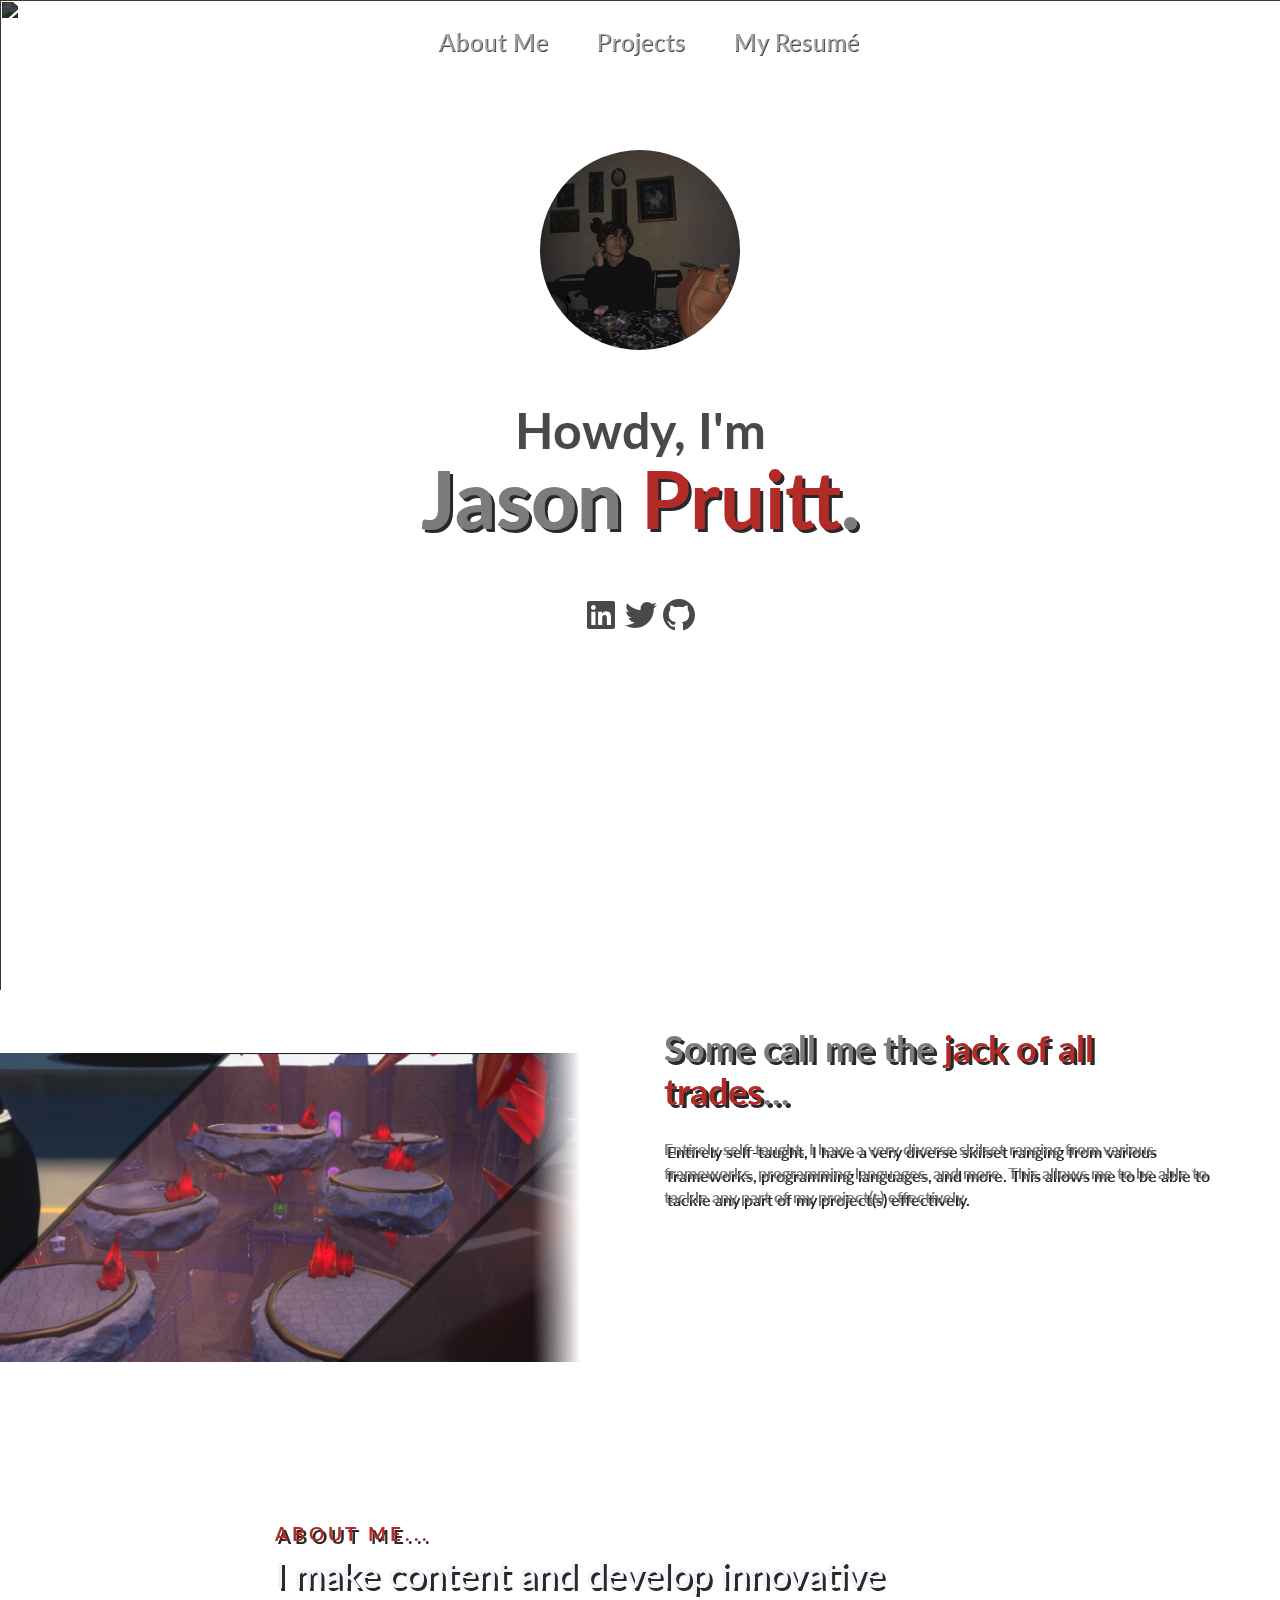
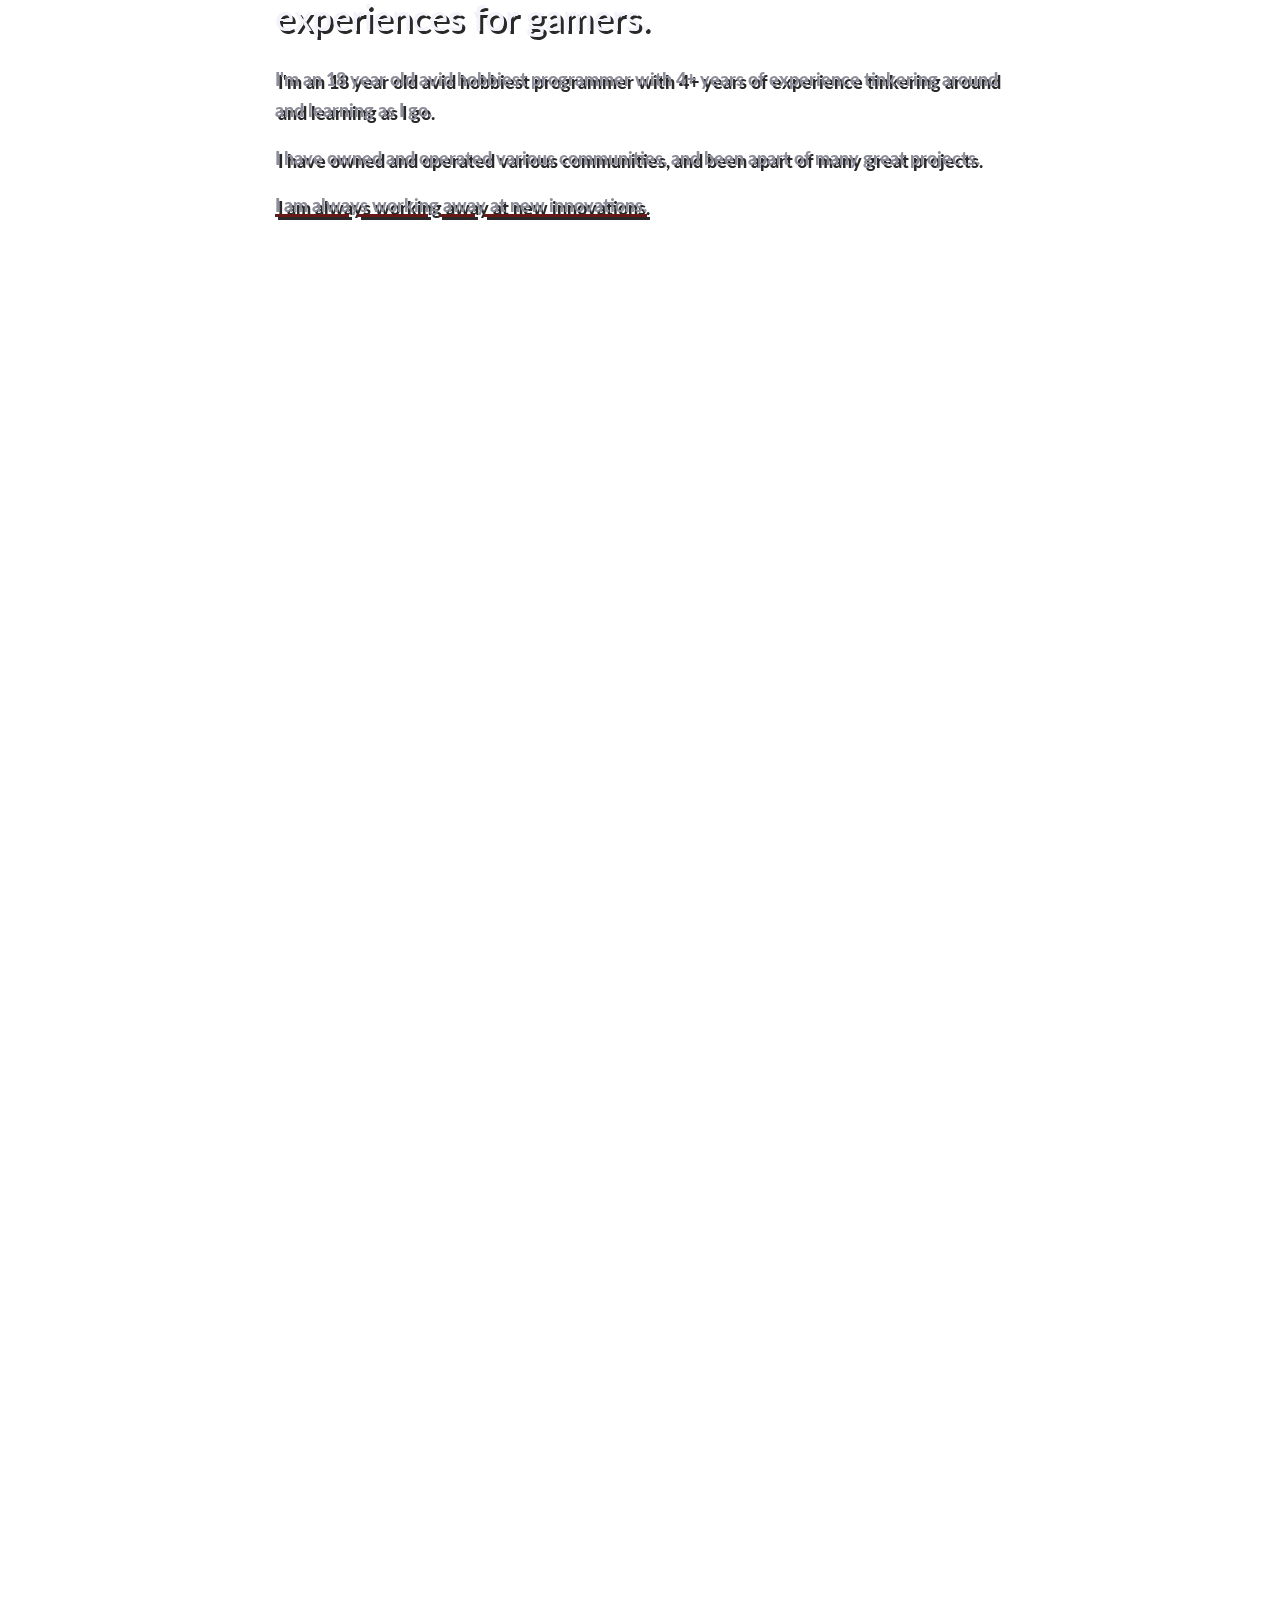
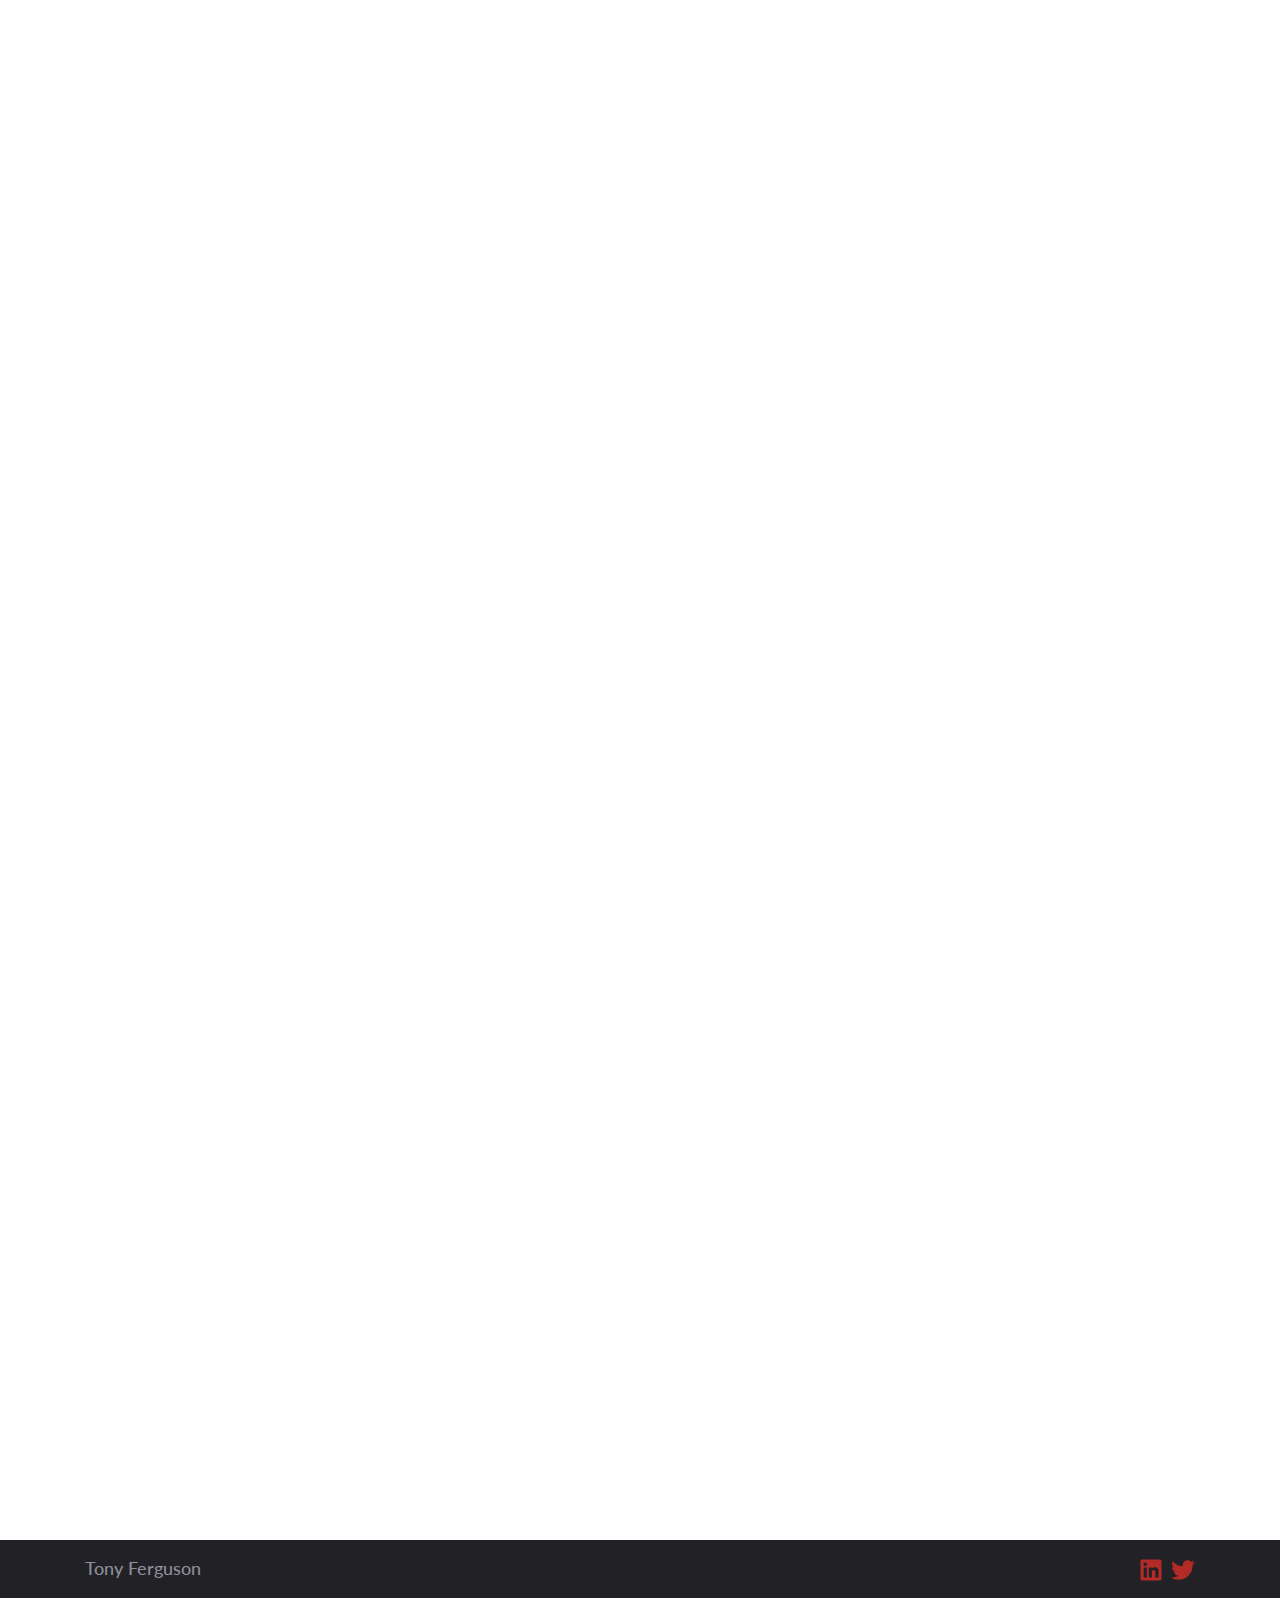
==== index.html @ 10deb59b "Initial website push." ====
<!DOCTYPE html>
<html lang="en">
<head>
    <title>Tony Ferguson 🠚 Portfolio</title>
    <meta name="og:title" content="Tony Ferguson 🠚 Portfolio"/>
    <meta name="description" content="24 Year old Gameplay Programmer with 5+ years of experience programming in the games industry. I currently work at Facepunch Studios working on s&box.
    
    I have contracted for Respawn Entertainment working on Apex Legends, as well as Thriving Ventures AB on a variety of small projects.">
    <meta name="og:description" content="24 Year old Gameplay Programmer with 5+ years of experience programming in the games industry. I currently work at Facepunch Studios working on s&box. 
    
    I have contracted for Respawn Entertainment working on Apex Legends, as well as Thriving Ventures AB on a variety of small projects."/>
    <meta name="keywords" content="tony, ferguson, programmer, unity, unreal engine, programming, source engine, developer, ui programmer, gameplay programmer, gaming, games">
    <meta name="theme-color" content="#61AA93">

    <meta name="og:image" content="https://tonyferguson.games/assets/img/me_2.jpg">

    <meta name="author" content="Tony Ferguson">
    <meta name="author" content="Tony Ferguson">
    <meta name="revisit-after" content="2 days">
    <meta name="viewport" content="width=device-width, initial-scale=1, shrink-to-fit=no">
    <meta http-equiv="Content-Type" content="text/html; charset=utf-8">
    <meta name="robots" content="index,follow">
    <meta name="apple-mobile-web-app-capable" content="yes">
    <meta name="apple-touch-fullscreen" content="yes" />
    <meta name="apple-mobile-web-app-status-bar-style" content="black">
    <meta name="format-detection" content="telephone=no">

    <link rel="icon" 
      type="image/png" 
      href="assets/img/me_2.jpg">

    <link rel="stylesheet" href="https://stackpath.bootstrapcdn.com/bootstrap/4.3.1/css/bootstrap.min.css" integrity="sha384-ggOyR0iXCbMQv3Xipma34MD+dH/1fQ784/j6cY/iJTQUOhcWr7x9JvoRxT2MZw1T" crossorigin="anonymous">
    <link rel="stylesheet" href="assets/css/style.css">

    <link
    rel="stylesheet"
    href="https://cdnjs.cloudflare.com/ajax/libs/animate.css/4.1.1/animate.min.css"
  />
</head>
<body>
    <img class="background-media" id="backgroundImage" src="">
<header>
    <nav class="navbar navbar-expand-lg navbar-dark pt-3 animate__animated animate__fadeInDown">
        <div class="container">
            <button class="navbar-toggler" type="button" data-toggle="collapse" data-target="#navbarSupportedContent" aria-controls="navbarSupportedContent" aria-expanded="false" aria-label="Toggle navigation">
                <span class="navbar-toggler-icon"></span>
            </button>

            <div class="collapse navbar-collapse" id="navbarSupportedContent">
                <ul class="navbar-nav mx-auto">
                    <li class="nav-item">
                        <a style="font-weight: bold; text-shadow: 1px 1px #4b4b4b;" class="nav-link" href="#about">About Me</a>
                    </li>

                    <li class="nav-item">
                        <a style="font-weight: bold; text-shadow: 1px 1px #4b4b4b;" class="nav-link" href="#projects">Projects</a>
                    </li>

                    <li class="nav-item">
                        <a style="font-weight: bold; text-shadow: 1px 1px #4b4b4b;" class="nav-link" href="#resume">My Resumé</a>
                    </li>
                </ul>
            </div>
        </div>
    </nav>

    <!-- <img class="left animate__animated animate__fadeInLeft hide-on-mobile" src="assets/svg/left.svg">
    <img class="right animate__animated animate__fadeInRight hide-on-mobile" src="assets/svg/right.svg"> -->

    
    <div class="container text-center animate__animated animate__jackInTheBox">
    <img src="assets/img/misc/jasonpic.png" class="circular--square"/>
        <h1>
            <p style="text-shadow: 1px 1px #f8f8f8; margin-top: 50px; font-size:50px; margin-bottom: -10px; color: rgb(73, 73, 73);"><b>Howdy, I'm</p><p style="color: rgb(124, 124, 124); text-shadow: 3px 3px #292929;"><b>Jason</span> <span><b>Pruitt</span>.</b>
        </h1>
        
        <div class="socials">
            <a class="mr-2" href="https://www.linkedin.com/in/tonyjuniorferguson/">
                <p style="margin-top: 75px"></p>
                <svg xmlns="http://www.w3.org/2000/svg" viewBox="0 0 448 512"><path d="M416 32H31.9C14.3 32 0 46.5 0 64.3v383.4C0 465.5 14.3 480 31.9 480H416c17.6 0 32-14.5 32-32.3V64.3c0-17.8-14.4-32.3-32-32.3zM135.4 416H69V202.2h66.5V416zm-33.2-243c-21.3 0-38.5-17.3-38.5-38.5S80.9 96 102.2 96c21.2 0 38.5 17.3 38.5 38.5 0 21.3-17.2 38.5-38.5 38.5zm282.1 243h-66.4V312c0-24.8-.5-56.7-34.5-56.7-34.6 0-39.9 27-39.9 54.9V416h-66.4V202.2h63.7v29.2h.9c8.9-16.8 30.6-34.5 62.9-34.5 67.2 0 79.7 44.3 79.7 101.9V416z"/></svg>
            </a>
            <a href="https://twitter.com/DevulTj">
                <p style="margin-top: 75px"></p>
                <svg xmlns="http://www.w3.org/2000/svg" viewBox="0 0 512 512"><path d="M459.37 151.716c.325 4.548.325 9.097.325 13.645 0 138.72-105.583 298.558-298.558 298.558-59.452 0-114.68-17.219-161.137-47.106 8.447.974 16.568 1.299 25.34 1.299 49.055 0 94.213-16.568 130.274-44.832-46.132-.975-84.792-31.188-98.112-72.772 6.498.974 12.995 1.624 19.818 1.624 9.421 0 18.843-1.3 27.614-3.573-48.081-9.747-84.143-51.98-84.143-102.985v-1.299c13.969 7.797 30.214 12.67 47.431 13.319-28.264-18.843-46.781-51.005-46.781-87.391 0-19.492 5.197-37.36 14.294-52.954 51.655 63.675 129.3 105.258 216.365 109.807-1.624-7.797-2.599-15.918-2.599-24.04 0-57.828 46.782-104.934 104.934-104.934 30.213 0 57.502 12.67 76.67 33.137 23.715-4.548 46.456-13.32 66.599-25.34-7.798 24.366-24.366 44.833-46.132 57.827 21.117-2.273 41.584-8.122 60.426-16.243-14.292 20.791-32.161 39.308-52.628 54.253z"/></svg>
            </a>

            <a href="https://github.com/devultj">
                <p style="margin-top: 75px"></p>
                <svg class="extra" xmlns="http://www.w3.org/2000/svg" viewBox="0 0 24 24"><path d="M12 0c-6.626 0-12 5.373-12 12 0 5.302 3.438 9.8 8.207 11.387.599.111.793-.261.793-.577v-2.234c-3.338.726-4.033-1.416-4.033-1.416-.546-1.387-1.333-1.756-1.333-1.756-1.089-.745.083-.729.083-.729 1.205.084 1.839 1.237 1.839 1.237 1.07 1.834 2.807 1.304 3.492.997.107-.775.418-1.305.762-1.604-2.665-.305-5.467-1.334-5.467-5.931 0-1.311.469-2.381 1.236-3.221-.124-.303-.535-1.524.117-3.176 0 0 1.008-.322 3.301 1.23.957-.266 1.983-.399 3.003-.404 1.02.005 2.047.138 3.006.404 2.291-1.552 3.297-1.23 3.297-1.23.653 1.653.242 2.874.118 3.176.77.84 1.235 1.911 1.235 3.221 0 4.609-2.807 5.624-5.479 5.921.43.372.823 1.102.823 2.222v3.293c0 .319.192.694.801.576 4.765-1.589 8.199-6.086 8.199-11.386 0-6.627-5.373-12-12-12z"/></svg>
            </a>
        </div>
    
        <section class="cv" id="resume">
            <div class="container tag">
                <div class="row justify-content-md-center">
                    <p style="margin-top: 190px"></p>
                    <h6 style="text-shadow: 1px 1px rgb(124, 124, 124);" class="mt-3"><b><span>Have you seen my blog?</span></b></h7>
        
                <div class="row justify-content-md-center">
                    <a class="hyper" href="#about">
                        <p style="margin-top: -10px"></p>
                        <h7 style="text-shadow: 1px 1px #f8f8f8; color: rgb(73, 73, 73); text-decoration: solid underline rgb(73, 73, 73) 3px;" class="mt-3"><b><span>Check it out!</span></b></h7>
                    </a>
                </div>
            </div>
        </section>
          
        <style>
            @keyframes fadeIn {
              from { opacity: 0; }
              to { opacity: 1; }
            }
          
            #resume {
              animation: fadeIn .5s ease-in-out .9s forwards;
            }
        </style>                
    </div>
</header>

<button onclick="topFunction()" id="myBtn" title="Go to top"><svg xmlns="http://www.w3.org/2000/svg" width="40" height="40" fill="currentColor" class="bi bi-arrow-up-circle" viewBox="0 0 16 16">
    <path fill-rule="evenodd" d="M1 8a7 7 0 1 0 14 0A7 7 0 0 0 1 8zm15 0A8 8 0 1 1 0 8a8 8 0 0 1 16 0zm-7.5 3.5a.5.5 0 0 1-1 0V5.707L5.354 7.854a.5.5 0 1 1-.708-.708l3-3a.5.5 0 0 1 .708 0l3 3a.5.5 0 0 1-.708.708L8.5 5.707V11.5z"/>
  </svg></button>


<div class="d-flex intro align-items-center">
    <div style="margin-top: 180px" class="pr-lg-5">
        <div class="sizzle animate__animated"></div>
    </div>
    <div class="px-3 pl-lg-4 pr-lg-0">
        <h2 style="font-weight: bold; color: rgb(124, 124, 124); text-shadow: 3px 3px #292929;" class="mb-4 animate__animated">Some call me the <span>jack of all trades</span>...</h2>
        <p style = "font-weight: bold; color: rgb(124, 124, 124); text-shadow: 3px 3px #292929;" class="mb-0 mt-3 animate__animated">
            Entirely self-taught, I have a very diverse skilset ranging from various frameworks, programming languages, and more. This allows me to be able to tackle any part of my project(s) effectively.
        </p>
    </div>
</div>


<section class="about" id="about">
    <div class="container izzle animate__animated animate__fadeInRight animate__delay-0.5s">
        <div style="color: rgb(124, 124, 124); text-shadow: 3px 3px #292929;" class="row main justify-content-center align-items-center">
            <div class="col-lg-8">
                <h6 class="mb-2">About Me...</h6>
                <h3>
                    I make content and develop innovative experiences for gamers.
                </h3>
                <p class="mt-4">
                    <p>I'm an 18 year old avid hobbiest programmer with 4+ years of experience tinkering around and learning as I go.</p>

                    <p>I have owned and operated various communities, and been apart of many great projects.</p><p style="text-decoration: solid underline #661917 3px;">I am always working away at new innovations.</p>
                </p>
            </div>
        </div>
    </div>
</section>

    <div class="container mt-4 tag">
        <div class="row justify-content-center">
            <h6 style="font-weight: bold; text-shadow: 3px 3px #292929;" class="mb-4 mt-5">My <b><span>Projects</span></b></h6>
        </div>
    </div>
    
    <div class="container">
        <div class="row justify-content-center projects">
            <div class="col-xl-6 col-12 tag">
                <a href="./work/element">
                    <div class="card project">
                        <div style="background: url('./assets/img/element/element_1.jpg')" class="image ">
                            <div class="company small"><div style="background: url('./assets/img/gbg.png')" class="company-image"></div></div>
                            
                        </div>
                        <div class="card-body">
                            <h4>Element (Unity, PC)</h4>
                            <p class="mb-0"> A first person, hero arena shooter developed by Goodbye Games.
                                
                            <br>
                            <br>
                            <h6><b>TIME </b><h7>2019 - NOW</h7></h6>
                            <h6><b>ROLE</b> <h7>Creator</h7></h6>
                        </div>
                    </div>
                </a>

            </div>
            <div class="col-xl-6 col-12 tag">
                <a href="./work/monolith">
                    <div class="card project">
                        <div style="background: url('./assets/img/monolith/monolith_1.png')" class="image ">
                            <div class="company small"><div style="background: url('./assets/img/tv.png')" class="company-image"></div></div>
                        </div>
                        <div class="card-body">
                            <h4>Monolith (Source, PC)</h4>
                            <p class="mb-0">A multiplayer online game world, made in Garry's Mod.</p>

                            <br>
                            <h6><b>TIME </b><h7>2017 - 2020</h7></h6>
                            <h6><b>ROLE</b> <h7>Lead Developer</h7></h6>
                        </div>
                    </div>
                </a>
            </div>

            <div class="col-xl-6 col-12 tag">
                <a href="./work/conquest">
                    <div class="card project">
                        <div style="background: url('./assets/img/conquest/conquest_gameplay.gif')" class="image "></div>
                        <div class="card-body">
                            <h4>Conquest (s&box, PC)</h4>
                            <p>A modern first-person shooter game utilizing the s&box engine (C#) based on Source 2</p>

                            <h6><b>TIME </b><h7>2021 - 2022</h7></h6>
                            <h6><h7><b>PERSONAL PROJECT</b></h7></h6>
                        </div>
                    </div>
                </a>
            </div>

            <div class="col-xl-6 col-12 tag">
                <a href="https://devultj.itch.io/grand-theft-santa">
                    <div class="card project">
                        <div style="background: url('./assets/img/others/gts.jpg')" class="image "></div>
                        <div class="card-body">
                            <h4>GTS (UE4, PC)</h4>
                            <p class="mb-0">Grand Theft Santa, a game jam result focusing on vehicles & interactions.

                            <h6><b>TIME </b><h7>2018 - 1 week</h7></h6>
                            <h6><h7><b>UNIVERSITY PROJECT</b></h7></h6>
                        </div>
                    </div>
                </a>
            </div>
        </div>
    </div>

</section>

<section class="showcase pb-5" id="projects">
    <div style="color: rgb(124, 124, 124); text-shadow: 3px 3px #292929;" class="container mt-4 tag">
        <div class="row justify-content-center">
            <h6 style="font-weight: bold; text-shadow: 3px 3px #292929; margin-top: 100px" class="mb-4">Assisted in <b><span>Creation</span></b></h6>
        </div>
    </div>

    <div class="container tag">

        <div class="justify-content-center projects">
            <div class="col-xl-12 col-12">
                <div class="bigcard project">
                    <div style="background: url('./assets/img/sbox/sbox.jpg')" class="image project-image">
                        <div class="company">
                            <a href="https://www.facepunch.com/"><div style="background: url('./assets/img/sbox/facepunch.png')" class="company-image"></div></a>
                        </div>
                    </div>

                    <div class="bigcard-body">
                        <p style="font-weight: bold; text-shadow: 3px 3px #000000;">
                        <h4><p style="font-weight: bold; text-shadow: 3px 3px #000000;"><b>NativeCAD</h4>
                        <p style="font-weight: bold; text-shadow: 3px 3px #000000;"class="mb-0"><b>NativeCAD is an all inclusive, fully FiveM integrated CAD/MDT system with a refreshing new look. NativeCAD was in development for quite some time (years), and I was excited to assist them in their final push to launch, and to be serving as the official provider for all FiveM integrated scripts.<br></p>
                        <br>
                        <h6><p style="font-weight: bold; text-shadow: 3px 3px #000000;"><b>Time <p style="font-weight: bold; text-shadow: 3px 3px #000000;">10.20.23 -
                        <div style="font-weight: bold; text-shadow: 3px 3px #000000; color: #8E8E9B;" id="current_date">
                            <script src="https://cdnjs.cloudflare.com/ajax/libs/moment.js/2.29.1/moment.min.js"></script>
                            <script>
                                const formattedDate = moment().format('MM.DD.YY');
                                document.getElementById("current_date").innerHTML = formattedDate;
                            </script>
                        </div>
                        </h7></h6>
                        <h6><b>ROLE <p style="font-weight: bold; text-shadow: 3px 3px #000000;">Programmer</h7>
                    </div>
                </div>
            </div>
        </div>

        <div class="justify-content-center projects">
            <div class="col-xl-12 col-12">
                <div class="bigcard project">
                    <div style="background: url('./assets/img/apex/apex.jpg')" class="image project-image">
                        <div class="company">
                        <a href="https://www.lucidgames.co.uk/"><div style="background: url('./assets/img/lucidgames.png')" class="company-image"></div></a>
                        </div>
                    </div>

                    <div class="bigcard-body">
                        <h4>Apex Legends</h4>
                        <p class="mb-0">Free-to-play first-person hero shooter battle royale game developed by Respawn Entertainment.<br></p>
                        <br>
                        <h6><b>Time </b><h7>2020 - 2022</h7></h6>
                        <h6><b>ROLE</b> <h7>Programmer</h7></h6>
                    </div>
                </div>
            </div>
        </div>
    </div>

<section class="gallery pb-5">
    <div class="container mt-4 tag">
        <div class="row justify-content-center">
            <h6 style="margin-top: 100px" class="mb-4">Various <b><span> Development Snippets</span></b></h6>
        </div>

        <div class="row">
            <ul>
                <li class="gallery-list">
                    <ul class="gallery-item">
                        <img src="gallery/sbox_bowling.gif"/>
                        <h6>Bowling Game</h6>
                    </ul>
                    <ul class="gallery-item">
                        <img src="gallery/sbox_inventory.gif"/>
                        <h6>Container inventory</h6>
                    </ul>
                    <ul class="gallery-item">
                        <img src="gallery/sbox_radar.gif"/>
                        <h6>Radar In VR</h6>
                    </ul>
    
                    <ul class="gallery-item">
                        <img src="gallery/sbox_character_menu.gif"/>
                        <h6>Character Creator</h6>
                    </ul>
                    <ul class="gallery-item">
                        <img src="gallery/sbox_movement.gif">
                        <h6>Movement System</h6>
                    </ul>
                    <ul class="gallery-item">
                        <img src="gallery/sbox_input.gif"/>
                        <h6>Input Hints</h6>
                    </ul>
                </li>
            </li>
        </div>
    </div>
</section>


<section class="knowledge pb-5">
    <div class="container tag">
        <div class="row justify-content-md-center">
            <h6 style="margin-top: 100px" class="mb-4 mt-5">My <b><span>Skillset</span></b></h6>
        </div>
    </div>

    <div class="container mt-3 tag">
                    <!--<div class="col-lg-7 mt-4 mt-lg-0"></div>-->
        <div class="row main justify-content-center align-items-center mt-4">
            <div class="col-lg-12">
                <!--<h6 class="mb-3">Programming Knowledge</h6>-->
                <div class="col-lg-12">
                    <div class="mx-1">
                        <div class="row large-gap">
                            <div class="card circle">
                                <h4>C++</h4>
                                <h6 class="smaller">Unreal Engine</h6>
                                <h6 class="smaller">Source, Source 2</h6>
                            </div>

                            <div class="card circle">
                                <h4>C#</h4>
                                <h6 class="smaller">Native Apps, Unity</h6>
                            </div>

                            <div class="card circle">
                                <h4>Lua</h4>
                                <h6 class="smaller">Scripting</h6>
                            </div>

                            <div class="card circle">
                                <h4>Python</h4>
                                <h6 class="smaller">Scripting</h6>
                            </div>

                            <div class="card circle">
                                <h4>JavaScript</h4>
                                <h6 class="smaller">Node.js, ES6</h6>
                            </div>
                              <!-- <table class="table table-dark">
                                <thead>
                                  <tr>
                                    <th scope="col">Language</th>
                                    <th scope="col"></th>
                                  </tr>
                                </thead>
                                <tbody>
                                  <tr>
                                    <th scope="row">C++</th>
                                    <td>Experience with native C++ Applications, Unreal Engine 4 and Source Engine</td>
                                  </tr>
                                  <tr>
                                    <th scope="row">C#</th>
                                    <td>Experience with native C# Applications and Unity</td>
                                  </tr>
                                  <tr>
                                    <th scope="row">Lua</th>
                                    <td>Experience with the native Lua scripting environment. Additionally, game modifications for <a href="http://gmod.facepunch.com/">Garry's Mod</a></td>
                                  </tr>
                                  <tr>
                                    <th scope="row">Python</th>
                                    <td>Experience with creating scripts to speed up development iteration time</td>
                                  </tr>
                                  <tr>
                                    <th scope="row">JavaScript</th>
                                    <td>Experience with Node, and regular JavaScript usage in web applications - as well as TypeScript superset language</td>
                                  </tr>
                                </tbody>
                              </table> -->
                        </div>
                    </div>
                </div>
            </div>
        </div>
    </div>
    <br/>
    <br/>
</section>

<section class="cv" id="resume">
    <div class="container tag">
        <div class="row justify-content-md-center">
            <h6 style="margin-top: 100px" class="mt-3">My <b><span>RESUMÉ</span></b></h6>
        </div>

        <div class="row justify-content-md-center">
            <a class="hyper" href="./assets/pdf/cv_v2.pdf">
                <h7 class="mt-3">Click <b><span>HERE TO DOWNLOAD</span></b></h7>
            </a>
        </div>
    </div>

    <div class="container tag">
        <div class="card-body">
            <embed src="./assets/pdf/cv_v2.pdf#toolbar=0" type="application/pdf" width="100%" />
        </div>
    </div>

    <br/>
    <br/>
    <br/>
    <br/>
</section>

<footer class="py-3">
    <div class="container">
        <div class="d-flex align-items-center">
            <div class="flex-grow-1">
                <h4 class="mb-0">Tony Ferguson</h4>
            </div>

            <a class="mr-2" href="https://www.linkedin.com/in/tonyjuniorferguson/">
                <svg xmlns="http://www.w3.org/2000/svg" viewBox="0 0 448 512"><path d="M416 32H31.9C14.3 32 0 46.5 0 64.3v383.4C0 465.5 14.3 480 31.9 480H416c17.6 0 32-14.5 32-32.3V64.3c0-17.8-14.4-32.3-32-32.3zM135.4 416H69V202.2h66.5V416zm-33.2-243c-21.3 0-38.5-17.3-38.5-38.5S80.9 96 102.2 96c21.2 0 38.5 17.3 38.5 38.5 0 21.3-17.2 38.5-38.5 38.5zm282.1 243h-66.4V312c0-24.8-.5-56.7-34.5-56.7-34.6 0-39.9 27-39.9 54.9V416h-66.4V202.2h63.7v29.2h.9c8.9-16.8 30.6-34.5 62.9-34.5 67.2 0 79.7 44.3 79.7 101.9V416z"/></svg>
            </a>
            <a href="https://twitter.com/DevulTj">
                <svg xmlns="http://www.w3.org/2000/svg" viewBox="0 0 512 512"><path d="M459.37 151.716c.325 4.548.325 9.097.325 13.645 0 138.72-105.583 298.558-298.558 298.558-59.452 0-114.68-17.219-161.137-47.106 8.447.974 16.568 1.299 25.34 1.299 49.055 0 94.213-16.568 130.274-44.832-46.132-.975-84.792-31.188-98.112-72.772 6.498.974 12.995 1.624 19.818 1.624 9.421 0 18.843-1.3 27.614-3.573-48.081-9.747-84.143-51.98-84.143-102.985v-1.299c13.969 7.797 30.214 12.67 47.431 13.319-28.264-18.843-46.781-51.005-46.781-87.391 0-19.492 5.197-37.36 14.294-52.954 51.655 63.675 129.3 105.258 216.365 109.807-1.624-7.797-2.599-15.918-2.599-24.04 0-57.828 46.782-104.934 104.934-104.934 30.213 0 57.502 12.67 76.67 33.137 23.715-4.548 46.456-13.32 66.599-25.34-7.798 24.366-24.366 44.833-46.132 57.827 21.117-2.273 41.584-8.122 60.426-16.243-14.292 20.791-32.161 39.308-52.628 54.253z"/></svg>
            </a>
        </div>
    </div>
</footer>
<script src="https://code.jquery.com/jquery-3.4.1.slim.min.js" integrity="sha384-J6qa4849blE2+poT4WnyKhv5vZF5SrPo0iEjwBvKU7imGFAV0wwj1yYfoRSJoZ+n" crossorigin="anonymous"></script>
<script src="https://cdn.jsdelivr.net/npm/popper.js@1.16.0/dist/umd/popper.min.js" integrity="sha384-Q6E9RHvbIyZFJoft+2mJbHaEWldlvI9IOYy5n3zV9zzTtmI3UksdQRVvoxMfooAo" crossorigin="anonymous"></script>
<script src="https://stackpath.bootstrapcdn.com/bootstrap/4.4.1/js/bootstrap.min.js" integrity="sha384-wfSDF2E50Y2D1uUdj0O3uMBJnjuUD4Ih7YwaYd1iqfktj0Uod8GCExl3Og8ifwB6" crossorigin="anonymous"></script>

<script>
    $(document).on("scroll", function() {
var pageTop = $(document).scrollTop();
var pageBottom = pageTop + $(window).height();
var tags = $(".tag");

for (var i = 0; i < tags.length; i++) {
var tag = tags[i];

if ($(tag).position().top < pageBottom) {
$(tag).addClass("visible");
} else {
$(tag).removeClass("visible");
}
}
});
</script>

<script>
    //Get the button
    var mybutton = document.getElementById("myBtn");
    
    // When the user scrolls down 20px from the top of the document, show the button
    window.onscroll = function() {scrollFunction()};
    
    function scrollFunction() {
      if (document.body.scrollTop > 20 || document.documentElement.scrollTop > 20) {
        mybutton.className = "visible"
      } else {
        mybutton.className = ""
      }
    }
    
    // When the user clicks on the button, scroll to the top of the document
    function topFunction() {
      document.body.scrollTop = 0;
      document.documentElement.scrollTop = 0;
    }

    // Array of image URLs
    // CREDITS:
    // BG #1: https://imgur.com/gallery/kRITg
    const imageUrls = [
        './assets/img/backgrounds/bg1.gif',
        // Add more image URLs as needed
    ];

    // Function to get a random image URL
    function getRandomImageUrl() {
        const randomIndex = Math.floor(Math.random() * imageUrls.length);
        return imageUrls[randomIndex];
    }

    // Set the initial image
    const backgroundImage = document.getElementById('backgroundImage');
    backgroundImage.src = getRandomImageUrl();

    const elementsToAnimate = document.querySelectorAll('.animate__animated');

    const observer = new IntersectionObserver(entries => {
        entries.forEach(entry => {
            if (entry.isIntersecting) {
                entry.target.classList.add('animate__fadeInLeft');
                observer.unobserve(entry.target);
            }
        });
    });

    elementsToAnimate.forEach(element => {
        observer.observe(element);
    });

    </script>
</body>
</html>
---- assets/css/style.css ----
/* ------------------------------- */
/* ------------------------------- */
/* ------------------------------- */
/* Fonts */
@import url('https://fonts.googleapis.com/css2?family=Indie+Flower&display=swap');
@import url('https://fonts.googleapis.com/css2?family=Lato:wght@100&family=Space+Grotesk&display=swap');

/* ------------------------------- */
/* ------------------------------- */
/* ------------------------------- */
/* Variables */
:root {
    --accent: #B22B27;
    --alt: rgb(73, 73, 73);
    --alt-accent: rgba(0, 0, 0, 0);
    --main-background: rgba(24, 24, 26, 0);
    --background: #00000000;
    --background-light: #00000000;
    --font: 'Lato';
}

/* ------------------------------- */
/* ------------------------------- */
/* ------------------------------- */
/* Preset */
*:not(i) {
    font-family: var(--font), cursive;
}

a {
    font-weight: 600;
    color: var(--alt-accent);
}

.background-media {
    position: fixed;
    left: 0;
    right: 0;
    top: 0;
    bottom: 0;
    width: 110%;
    height: 110%;
    object-fit: cover;
    object-position: center;
    filter: brightness(30%);
}

.socials {
    height: 32px;

    display: flex;
	flex-direction: row;
	flex-wrap: nowrap;
	justify-content: center;
	align-items: center;
	align-content: stretch;
}

.socials svg {
    fill: var(--alt);
    height: 32px;
    width: 32px;
    transition: all 0.2s ease;
}

.extra {
    margin-left: 6px;
}

.socials svg:hover {
    transform: scale(1.05);
    fill: var(--accent);
    height: 32px;
    width: 32px;
}

a:hover {
    color: var(--accent);
    -webkit-transition: .2s ease-in-out color;
    -moz-transition: .2s ease-in-out color;
    -o-transition: .2s ease-in-out color;
    transition: .2s ease-in-out color;
}


body {
    background: var(--main-background);
    min-height: 100vh;
    display: flex;
    flex-direction: column;
}

h1 {
    font-weight: 500;
    color: #f4f2fb;
    font-size: 5rem;
    position: relative;
    z-index: 1;
}

h1 span {
    display: inline-block;
    font-weight: 400;
    color: var(--accent);
}

@media (max-width: 992px) {
    h1 span {
        color: var(--accent);
    }
}

@media (max-width: 768px) {
    h1 {
        font-size: 6rem;
    }
}

@media (max-width: 576px) {
    h1 {
        font-size: 4rem;
    }
}

@media (max-width: 320px) {
    h1 {
        font-size: 2rem;
    }
}

h2 {
    font-size: 2.25rem;
    font-weight: 300;
    color: #F4F2FB;
}

h3 {
    font-size: 2.25rem;
    font-weight: 500;
    color: #F4F2FB;
}

h4 {
    color: #F4F2FB;
    font-weight: 400;
    font-size: 1.5rem;
}

h6 {
    letter-spacing: 0.2em;
    text-transform: uppercase;
    color: var(--accent);
    font-size: 1.2rem;
    font-weight: 700;
}

h7 {
    letter-spacing: 0.2em;
    text-transform: uppercase;
    color: var(--alt);
    font-size: 1rem;
    font-weight: 400;
}

p {
    color: #8E8E9B;
}

.github {
    background-color: #3f3f47;
    display: flex;
	flex-direction: row;
	flex-wrap: nowrap;
	justify-content: center;
	align-items: center;
	align-content: stretch;
    padding-bottom: 16px;
}

.github img:hover {
    transform: scale(1.05);
    border-radius: 16px;
    border: 0.2rem solid var(--accent);
}

.gif {
    display: flex;
	flex-direction: row;
	flex-wrap: nowrap;
	justify-content: center;
	align-items: center;
	align-content: stretch;
}

.imagetitle {
    background-color: #3f3f47;
    
    padding: 16px;
    margin-bottom: 0;
}

.gifimage {
    transition: all 0.2s ease;
    width: 100%;
    border: 0rem solid var(--accent);
}

.gifimage:hover {
    border-radius: 16px;
    border: 0.2rem solid var(--accent);
}

.githubimage {
    transition: all 0.2s ease;
    border: 0rem solid var(--accent);

    width: 50%;

}

@media (min-width: 768px) { 
    .project-image {
        -webkit-mask-image: linear-gradient(to left, transparent 5%, black 30%, black 70%);
    }
}    

.row {
    display: flex;
    flex-direction: row;
	justify-content: center;
	align-items: center;
	align-content: stretch;
}

.large-gap {
    gap: 25px;
}

.nowrap {
    flex-wrap: nowrap;
}

.company {
    width: 256px;
    height: 50px;

    position: absolute;
    bottom: 0rem;
    left: 0rem;

    padding-left: 24px;

	display: flex;
	flex-direction: row;
	flex-wrap: nowrap;
	justify-content: flex-start;
	align-items: center;
	align-content: stretch;

    background-image: linear-gradient( 80deg, rgba( 35, 35, 50, 1 ), rgba( 50, 0, 0, 0 ) );
}

.small {
    padding-left: 8px !important;
}

.company-image {
    background-repeat: no-repeat !important;
    -webkit-background-size: contain !important;
    -moz-background-size: contain !important;
    -o-background-size: contain !important;
    background-size: contain;

    width: 150px;
    height: 32px;

}

.card {
    border: 0.2rem solid var(--background);
    border-radius: 8px;
    background: radial-gradient( ellipse at top, rgb( 48, 54, 75, 0.5 ) 20%, rgba( 22, 25, 36, 0.7 ) );
    box-shadow: 2px 2px 10px rgba( 0, 0, 0, 0.5 );
}

.smaller {
    font-size: 13px;
}

.circle {
    width: 15%;
    aspect-ratio: 1;
    border-radius: 1000px;   

    justify-content: center;
	align-items: center;
	align-content: stretch;

    transition: all 0.2s ease;
    flex-direction: column;
}

.circle:hover {
    transform: scale(1.05);
    border: 0.2rem solid var(--accent);
    background: radial-gradient( ellipse at top, rgb( 48, 54, 75, 1 ) 20%, rgba( 22, 25, 36, 0.7 ) );
}

.card > .image {
    border-radius: 0px;
}

.card-body {
    padding-top: 1.5rem;
    padding-right: 1.5rem;
    padding-bottom: 1.5rem;
    padding-left: 1.5rem;
}

.bigcard {
    border: 0.2rem solid var(--background);
    background: radial-gradient( ellipse at top, rgb( 48, 54, 75, 0.5 ) 20%, rgba( 22, 25, 36, 0.7 ) );
    border-radius: 8px;
    box-shadow: 2px 2px 10px rgba( 0, 0, 0, 0.5 );
}

.bigcard-body {
    padding-top: 1.5rem;
    padding-right: 1.5rem;
    padding-bottom: 1.5rem;
    padding-left: 1.5rem;
}

a {
    text-decoration: none !important;
}

/* ------------------------------- */
/* ------------------------------- */
/* ------------------------------- */
/* Nav */
.navbar-brand img {
    border-radius: 9999px;
    width: 4rem;
    height: 4rem;
}

.nav-link {
    font-size: 1.5rem;
    font-weight: 300;
    margin: 0 1rem;
    color: #aaaaab;
    text-align: center;
}

@media (min-width: 992px) {
    .nav-item:last-child .nav-link {
        margin-right: 0;
    }
}

.navbar-toggler {
    outline: none !important;
    box-shadow: none !important;
    border: none !important;
    margin: 0 auto;
}

/* ------------------------------- */
/* ------------------------------- */
/* ------------------------------- */
/* Hero */
header {
    background: radial-gradient( ellipse at bottom, rgba(0, 0, 0, 0), var(--main-background) );
    position: relative;
    overflow: hidden;
}

header > .container {
    padding: 4.6rem 0;
}

header img {
    position: absolute;
    height: 100%;
    z-index: 0;
}

header .left {
    left: -15rem;
    --animate-duration: 2s;
}

header .right {
    right: -20rem;
    --animate-duration: 2s;
}

/* ------------------------------- */
/* ------------------------------- */
/* ------------------------------- */
/* Intro */
.intro {
    position: relative;
}

.intro::after {
    content: '';
    display: block;
    position: absolute;

    background: radial-gradient( ellipse at top, rgba(0, 0, 0, 0), var(--main-background) );

    width: 100%;
    height: 150px;

    top: 0;
    left: 0;
    z-index: -2;
}

.intro > div:first-child {
    width: 50%;
}

@media (max-width: 992px) {
    .intro > div:first-child {
        width: 100%;
    }

    .intro {
        flex-direction: column;
    }

    .intro > div:nth-child(2) {
        text-align: center;
        padding-top: 3rem;
    }

    .intro > div:nth-child(2)::after {
        content: '';
        display: block;
        width: 4rem;
        height: 3px;
        background: #42424c;
        margin-left: auto;
        margin-right: auto;
        margin-top: 2rem;
    }
}

.intro > div:nth-child(2) {
    width: 100%;
    margin-right: auto;
}

@media (min-width: 992px) {
    .intro > div:nth-child(2) {
        max-width: 480px;
    }

    .intro .image {
        border-top-right-radius: 32px;
        border-bottom-right-radius: 32px;
    }

    .intro .image::after {
        content: '';
        display: block;
        position: absolute;

        background: #32323A;
        width: 150px;
        height: calc(100% + 20px);

        right: -10px;
        top: -10px;
        z-index: -1;
    }
}

@media (min-width: 1200px) {
    .intro > div:nth-child(2) {
        max-width: 570px;
    }
}

@media (min-width: 1400px) {
    .intro > div:nth-child(2) {
        max-width: 670px;
    }
}

@media (min-width: 1600px) {
    .intro > div:nth-child(2) {
        max-width: 770px;
    }
}

.intro h2 span {
    color: var(--accent);
}

.intro .sizzle {
    position: relative;
    height: 309px;

    background: url(../img/frontpage_sizzle.png) no-repeat center center;
    -webkit-background-size: cover;
    -moz-background-size: cover;
    -o-background-size: cover;
    background-size: cover;

    -webkit-mask-image: linear-gradient(to left, transparent 2%, black 10%, black 70%);
}

/* ------------------------------- */
/* ------------------------------- */
/* ------------------------------- */
/* About Me */
.about {
    padding: 5rem 0 10rem 0;
}

@media (min-width: 992px) {
    .about {
        padding: 10rem 0;
    }
}

.about .row.main > div:first-child p {
    font-size: 18px;
    line-height: 1.75;
}

@media (min-width: 992px) {
    .about .row.main > div:nth-child(2) {
        padding-left: 6rem;
    }
}

@media (max-width: 992px) {
    .hide-on-mobile {
        display: none; /* Hidden by default */
    }
}

.about .card {
    position: relative;
}

.about .card::after {
    content: '';
    display: block;
    position: absolute;

    height: 100%;
    width: 100%;
    border: 5px solid #212126;
    border-radius: 8px;

    bottom: -1rem;
    right: -1rem;
    z-index: -1;
}

.about img {
    position: absolute;
    top: -.75rem;
    left: -.75rem;
    z-index: -1;
}

.about h2 {
    color: var(--alt-accent);
    font-size: 3.25rem;
}

.about .subtext {
    color: #8E8E9B;
    text-transform: uppercase;
}

/* ------------------------------- */
/* ------------------------------- */
/* ------------------------------- */
/* Showcase */
.showcase .image {
    border-radius: 0px;
    overflow: hidden;
    border-right: 3px solid var(--background);
}

.showcase a {
    color: var(--accent) !important;
}

/* ------------------------------- */
/* ------------------------------- */
/* ------------------------------- */
/* Project */
.project {
    display: flex;
    flex-wrap: wrap;
    flex-direction: row;
    overflow: hidden;
    transition: all 0.2s ease;
}

@media (min-width: 768px) {
    .project > * {
        flex-basis: 50%;
        width: 50%;
    }
}

.project .card-body {
    display: flex;
    flex-direction: column;
}

.project .card-body p:nth-child(2) {
    flex-grow: 1;
}

.project:hover {
    transform: scale(1.02);

    cursor: pointer;
    border: 0.2rem solid var(--accent);
    border-radius: 8px;
    background: radial-gradient( ellipse at top, rgb( 48, 54, 75, 1 ) 20%, rgba( 22, 25, 36, 0.7 ) );
}

.project .image {
    background-repeat: no-repeat !important;
    background-position: center !important;
    -webkit-background-size: cover !important;
    -moz-background-size: cover !important;
    -o-background-size: cover !important;
    background-size: cover !important;
    min-height: 15rem;
}

.video-container {
    width: 100%    !important;
    height: 100%   !important;
}

.video-container iframe,
.video-container object,
.video-container embed {
    background-repeat: no-repeat !important;
    background-position: center !important;
    -webkit-background-size: cover !important;
    -moz-background-size: cover !important;
    -o-background-size: cover !important;
    background-size: cover !important;
    min-height: 14rem;
}


embed {
    height: 66.6rem;
}
@media (max-width: 768px) {
    .project {
        flex-direction: column;
    }
}

.hyper {
    transition: all 0.2s ease !important;
}

.hyper:hover {
    margin-top: 16px;
    transform: scale( 1.25 );

    color: var(--alt-accent);
    border-bottom: 2px solid var(--alt-accent);
}

/* ------------------------------- */
/* ------------------------------- */
/* ------------------------------- */
/* Projects */
.projects > div:not(last-child) {
    margin-bottom: 1.5rem;
}

@media (max-width: 1024px) {
    .projects > div:nth-last-child(2) {
        margin-bottom: 1.5rem;
    }
}

/* ------------------------------- */
/* ------------------------------- */
/* ------------------------------- */
/* Post */
.post .image {
    border: 10px solid #3e3e48;
}

/* ------------------------------- */
/* ------------------------------- */
/* ------------------------------- */
/* Footer */
footer {
    background: #212126;
    margin-top: auto !important;
}

footer a {
    display: block;
    color: #45454B;
}

footer a:hover {
    color: var(--accent);
    -webkit-transition: .2s ease-in-out color;
    -moz-transition: .2s ease-in-out color;
    -o-transition: .2s ease-in-out color;
    transition: .2s ease-in-out color;
}

footer h4 {
    color: #8E8E9B;
    font-weight: 500;
    font-size: 1.125rem;
}

footer svg {
    fill: currentColor;
    width: 1.5rem;
    height: 1.5rem;
}

/* ------------------------------- */
/* ------------------------------- */
/* ------------------------------- */
/* Grid */
@media (min-width: 1400px) {
    .container {
        max-width: 1340px;
    }
}

@media (min-width: 1600px) {
    .container {
        max-width: 1540px;
    }
}

  .circular--square {
    position: relative;
    width: 200px;
    height: 200px;
    overflow: hidden;
    border-radius: 50%;
  }

  html {
    scroll-behavior: smooth;
  }

  #myBtn {
    opacity: 0;
    transition: all 0.4s;
    display: block; /* Hidden by default */
    position: fixed; /* Fixed/sticky position */
    bottom: 20px; /* Place the button at the bottom of the page */
    right: 30px; /* Place the button 30px from the right */
    z-index: 99; /* Make sure it does not overlap */
    border: none; /* Remove borders */
    outline: none; /* Remove outline */
    background-color: rgba(0, 0, 0, 0); /* Set a background color */
    color: var(--accent); /* Text color */
    cursor: pointer; /* Add a mouse pointer on hover */
    padding: 15px; /* Some padding */
    border-radius: 10px; /* Rounded corners */
    font-size: 18px; /* Increase font size */
  }

  #myBtn.visible {
    opacity: 1;
    transition: all 0.4s;
  }
  
  #myBtn:hover {
    background-color: #555; /* Add a dark-grey background on hover */
  }

.tag {
    opacity: 0;
    transform: translate(-5vh, 5vh);
    transition: all 0.5s cubic-bezier(0.25, 0.46, 0.45, 0.94);
}

.tag.visible {
    opacity: 1;
    transform: translate(0, 0);
}


.gallery-list {
	display: flex;
    flex-wrap: wrap;
    justify-content: center;
}

.gallery-list .gallery-item {
    transition: all 0.2s ease;
}

.gallery-list .gallery-item:hover {
    transform: scale(1.2);
}


.gallery-list .gallery-item img {
    box-shadow: 0px 0px 15px rgba( 0, 0, 0, 0.5 );
    border-radius: 4px;
    transition: all 0.2s ease;
    width: 28rem;
    aspect-ratio: 1.7777;
    object-fit: cover;
}

.gallery-list .gallery-item h6 {
    padding: 8px;
    font-size: 16px;
    text-shadow: 2px 2px 5px var(--background);
    color: var(--accent);
}

.gallery-list .gallery-item img:hover {
    border: 4px solid var(--accent);
    border-radius: 16px;
    box-shadow: 0px 0px 50px var(--accent);

    cursor: pointer;
}
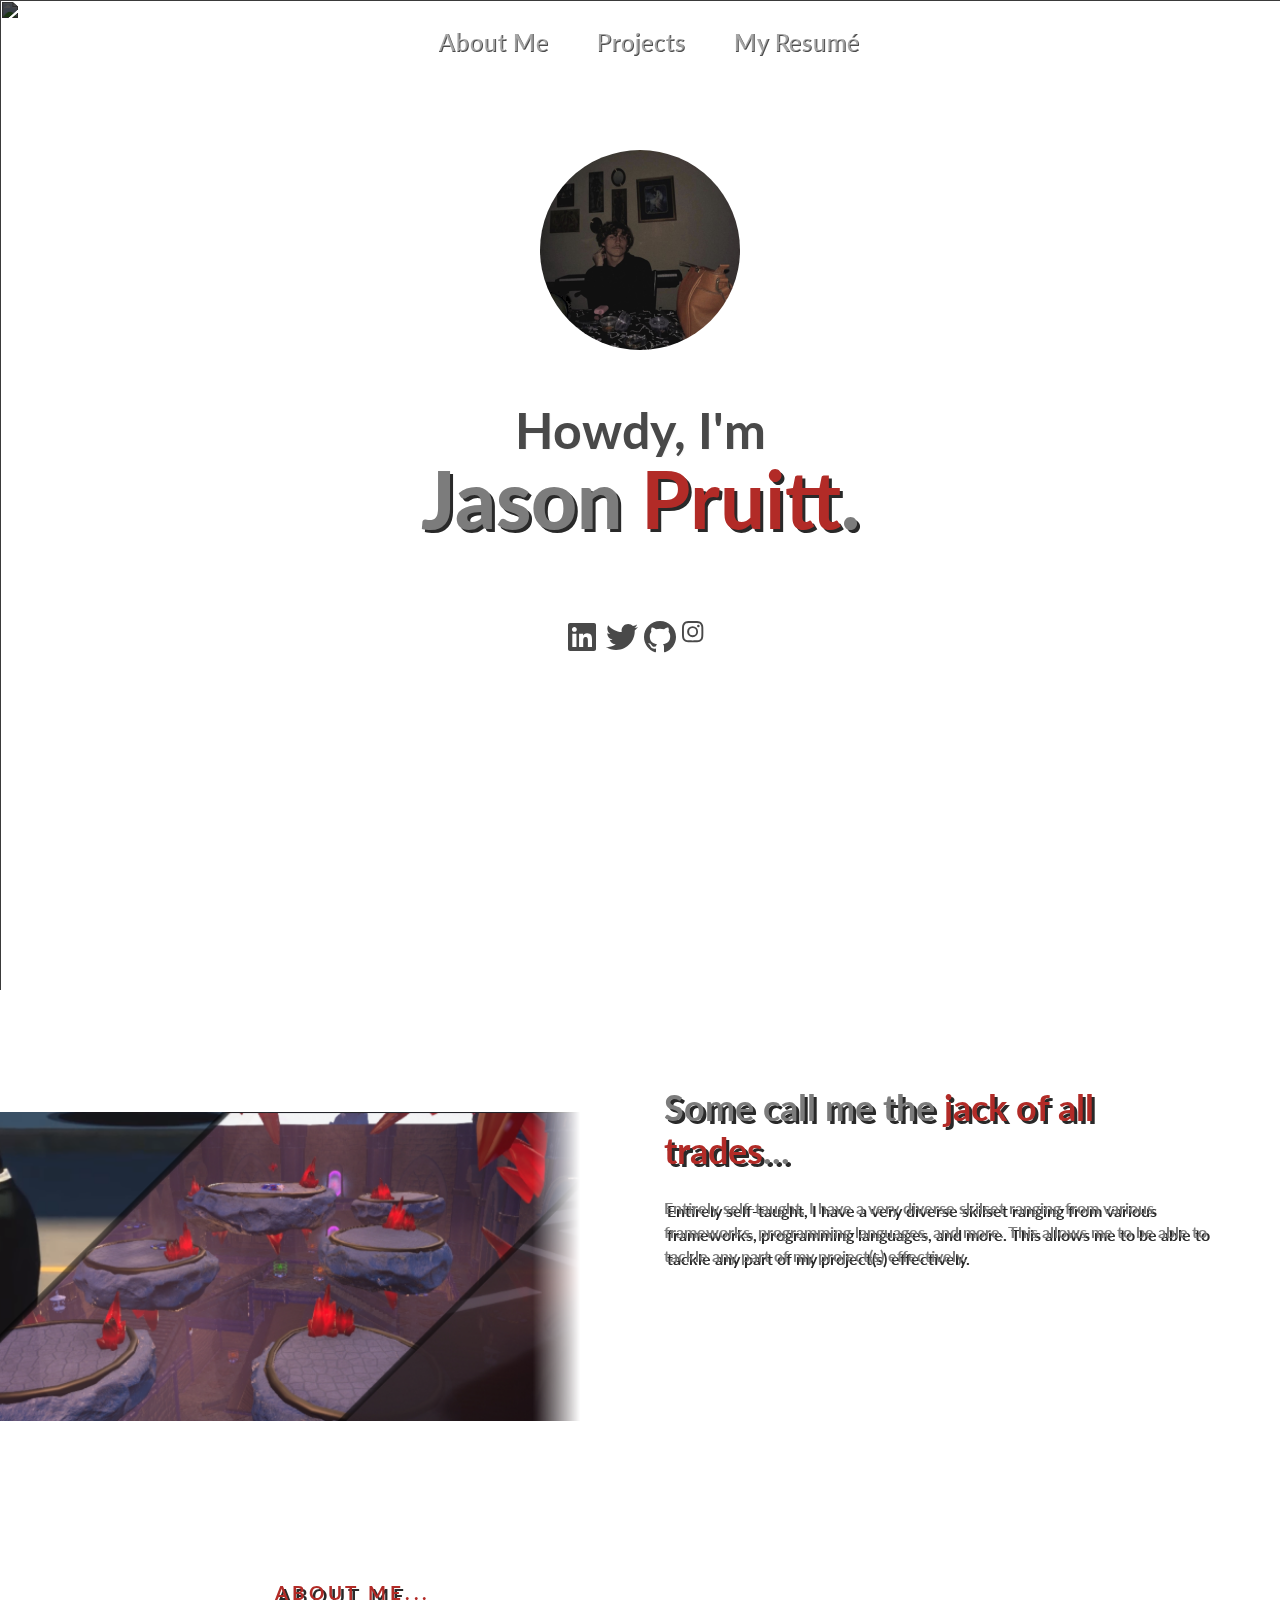
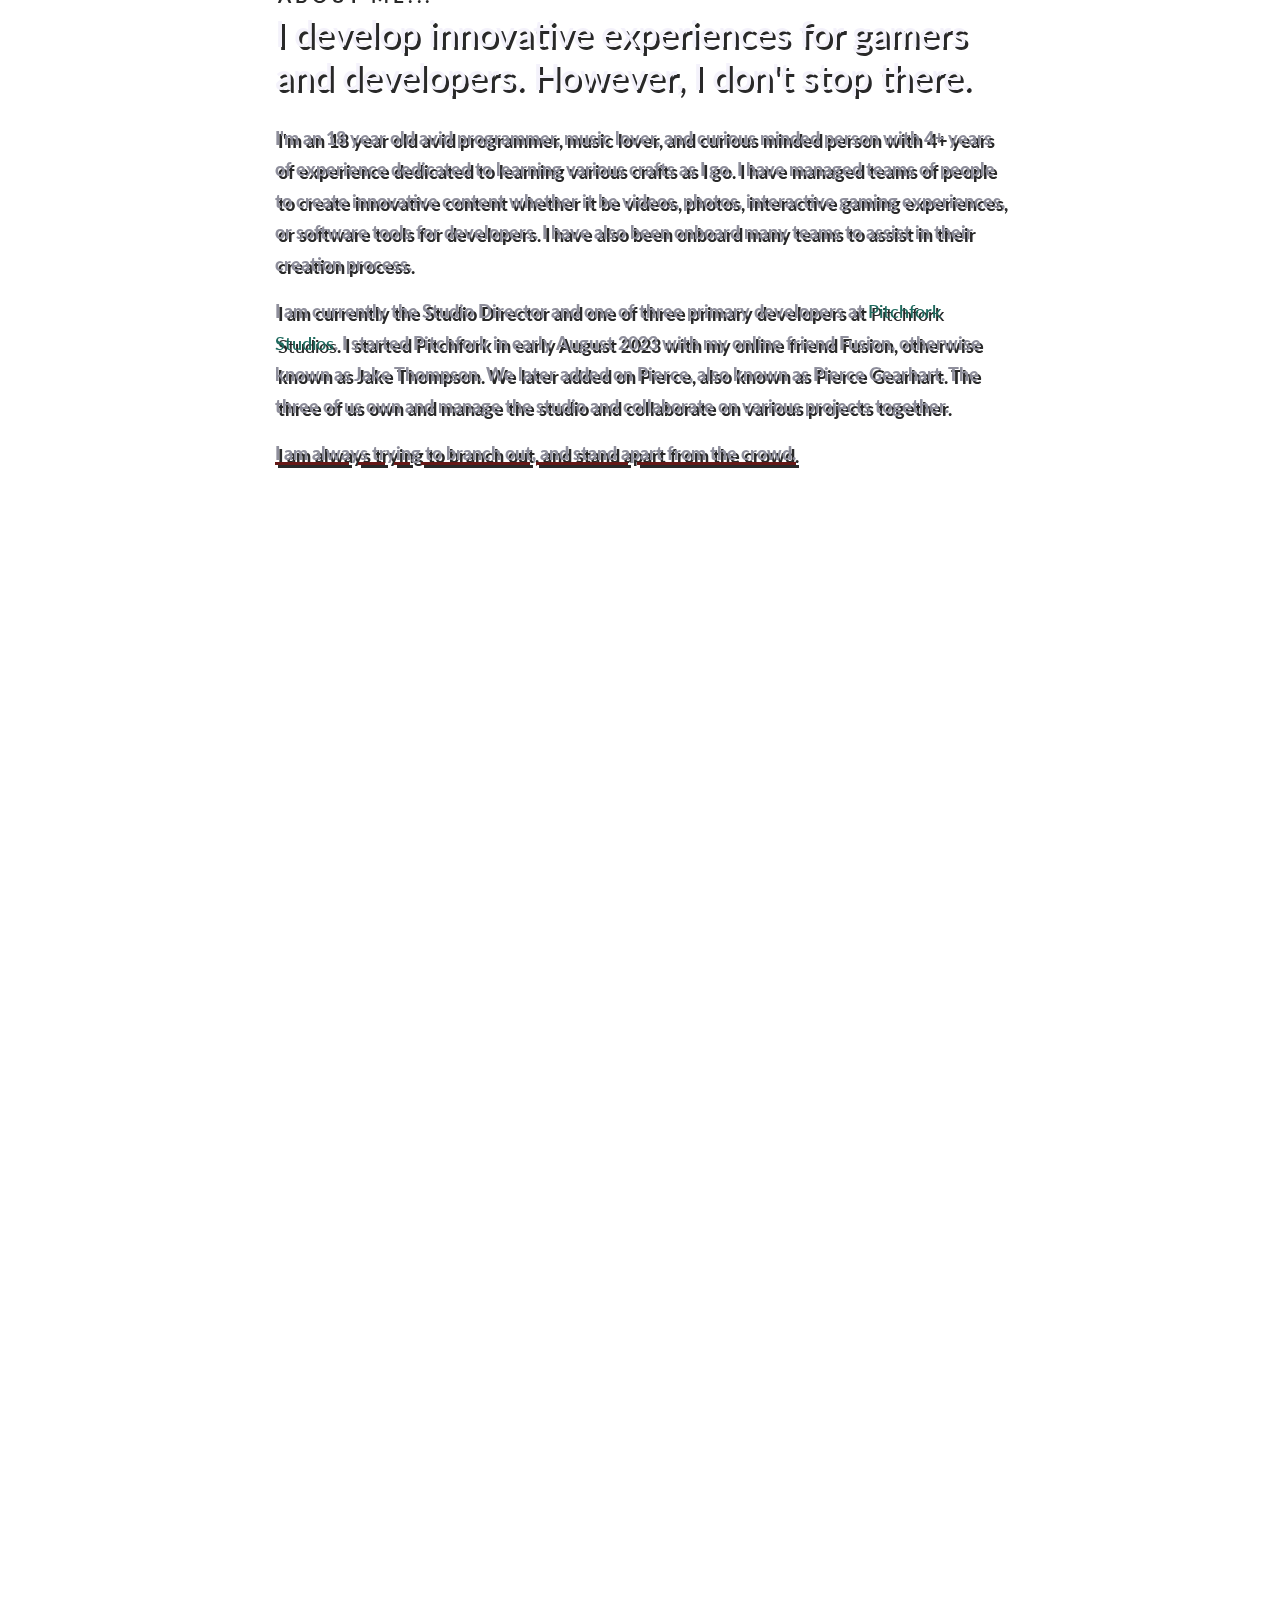
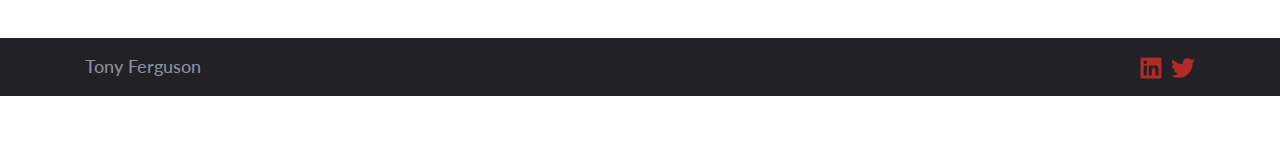
==== commit 318b573a: "More website updates!" ====
--- a/index.html
+++ b/index.html
@@ -1,8 +1,8 @@
 <!DOCTYPE html>
 <html lang="en">
 <head>
-    <title>Tony Ferguson 🠚 Portfolio</title>
-    <meta name="og:title" content="Tony Ferguson 🠚 Portfolio"/>
+    <title>thejasonpruitt</title>
+    <meta name="og:title" content="thejasonpruitt"/>
     <meta name="description" content="24 Year old Gameplay Programmer with 5+ years of experience programming in the games industry. I currently work at Facepunch Studios working on s&box.
     
     I have contracted for Respawn Entertainment working on Apex Legends, as well as Thriving Ventures AB on a variety of small projects.">
@@ -12,10 +12,10 @@
     <meta name="keywords" content="tony, ferguson, programmer, unity, unreal engine, programming, source engine, developer, ui programmer, gameplay programmer, gaming, games">
     <meta name="theme-color" content="#61AA93">
 
-    <meta name="og:image" content="https://tonyferguson.games/assets/img/me_2.jpg">
-
-    <meta name="author" content="Tony Ferguson">
-    <meta name="author" content="Tony Ferguson">
+    <meta name="og:image" content=".\assets\img\misc\jasonpic.png">
+
+    <meta name="author" content="Jason Pruitt">
+    <meta name="author" content="Jason Pruitt">
     <meta name="revisit-after" content="2 days">
     <meta name="viewport" content="width=device-width, initial-scale=1, shrink-to-fit=no">
     <meta http-equiv="Content-Type" content="text/html; charset=utf-8">
@@ -27,7 +27,7 @@
 
     <link rel="icon" 
       type="image/png" 
-      href="assets/img/me_2.jpg">
+      href=".\assets\img\misc\jasonpic.png">
 
     <link rel="stylesheet" href="https://stackpath.bootstrapcdn.com/bootstrap/4.3.1/css/bootstrap.min.css" integrity="sha384-ggOyR0iXCbMQv3Xipma34MD+dH/1fQ784/j6cY/iJTQUOhcWr7x9JvoRxT2MZw1T" crossorigin="anonymous">
     <link rel="stylesheet" href="assets/css/style.css">
@@ -72,22 +72,24 @@
     <img src="assets/img/misc/jasonpic.png" class="circular--square"/>
         <h1>
             <p style="text-shadow: 1px 1px #f8f8f8; margin-top: 50px; font-size:50px; margin-bottom: -10px; color: rgb(73, 73, 73);"><b>Howdy, I'm</p><p style="color: rgb(124, 124, 124); text-shadow: 3px 3px #292929;"><b>Jason</span> <span><b>Pruitt</span>.</b>
+            <p style="margin-bottom: 75px"></p>
         </h1>
         
         <div class="socials">
             <a class="mr-2" href="https://www.linkedin.com/in/tonyjuniorferguson/">
-                <p style="margin-top: 75px"></p>
                 <svg xmlns="http://www.w3.org/2000/svg" viewBox="0 0 448 512"><path d="M416 32H31.9C14.3 32 0 46.5 0 64.3v383.4C0 465.5 14.3 480 31.9 480H416c17.6 0 32-14.5 32-32.3V64.3c0-17.8-14.4-32.3-32-32.3zM135.4 416H69V202.2h66.5V416zm-33.2-243c-21.3 0-38.5-17.3-38.5-38.5S80.9 96 102.2 96c21.2 0 38.5 17.3 38.5 38.5 0 21.3-17.2 38.5-38.5 38.5zm282.1 243h-66.4V312c0-24.8-.5-56.7-34.5-56.7-34.6 0-39.9 27-39.9 54.9V416h-66.4V202.2h63.7v29.2h.9c8.9-16.8 30.6-34.5 62.9-34.5 67.2 0 79.7 44.3 79.7 101.9V416z"/></svg>
             </a>
             <a href="https://twitter.com/DevulTj">
-                <p style="margin-top: 75px"></p>
                 <svg xmlns="http://www.w3.org/2000/svg" viewBox="0 0 512 512"><path d="M459.37 151.716c.325 4.548.325 9.097.325 13.645 0 138.72-105.583 298.558-298.558 298.558-59.452 0-114.68-17.219-161.137-47.106 8.447.974 16.568 1.299 25.34 1.299 49.055 0 94.213-16.568 130.274-44.832-46.132-.975-84.792-31.188-98.112-72.772 6.498.974 12.995 1.624 19.818 1.624 9.421 0 18.843-1.3 27.614-3.573-48.081-9.747-84.143-51.98-84.143-102.985v-1.299c13.969 7.797 30.214 12.67 47.431 13.319-28.264-18.843-46.781-51.005-46.781-87.391 0-19.492 5.197-37.36 14.294-52.954 51.655 63.675 129.3 105.258 216.365 109.807-1.624-7.797-2.599-15.918-2.599-24.04 0-57.828 46.782-104.934 104.934-104.934 30.213 0 57.502 12.67 76.67 33.137 23.715-4.548 46.456-13.32 66.599-25.34-7.798 24.366-24.366 44.833-46.132 57.827 21.117-2.273 41.584-8.122 60.426-16.243-14.292 20.791-32.161 39.308-52.628 54.253z"/></svg>
             </a>
 
             <a href="https://github.com/devultj">
-                <p style="margin-top: 75px"></p>
                 <svg class="extra" xmlns="http://www.w3.org/2000/svg" viewBox="0 0 24 24"><path d="M12 0c-6.626 0-12 5.373-12 12 0 5.302 3.438 9.8 8.207 11.387.599.111.793-.261.793-.577v-2.234c-3.338.726-4.033-1.416-4.033-1.416-.546-1.387-1.333-1.756-1.333-1.756-1.089-.745.083-.729.083-.729 1.205.084 1.839 1.237 1.839 1.237 1.07 1.834 2.807 1.304 3.492.997.107-.775.418-1.305.762-1.604-2.665-.305-5.467-1.334-5.467-5.931 0-1.311.469-2.381 1.236-3.221-.124-.303-.535-1.524.117-3.176 0 0 1.008-.322 3.301 1.23.957-.266 1.983-.399 3.003-.404 1.02.005 2.047.138 3.006.404 2.291-1.552 3.297-1.23 3.297-1.23.653 1.653.242 2.874.118 3.176.77.84 1.235 1.911 1.235 3.221 0 4.609-2.807 5.624-5.479 5.921.43.372.823 1.102.823 2.222v3.293c0 .319.192.694.801.576 4.765-1.589 8.199-6.086 8.199-11.386 0-6.627-5.373-12-12-12z"/></svg>
-            </a>
+            </a>  
+            
+            <a href="https://github.com/devultj">
+                <svg class="extra" xmlns="http://www.w3.org/2000/svg" viewBox="0 0 24 24"><path d="M8 0C5.829 0 5.556.01 4.703.048 3.85.088 3.269.222 2.76.42a3.917 3.917 0 0 0-1.417.923A3.927 3.927 0 0 0 .42 2.76C.222 3.268.087 3.85.048 4.7.01 5.555 0 5.827 0 8.001c0 2.172.01 2.444.048 3.297.04.852.174 1.433.372 1.942.205.526.478.972.923 1.417.444.445.89.719 1.416.923.51.198 1.09.333 1.942.372C5.555 15.99 5.827 16 8 16s2.444-.01 3.298-.048c.851-.04 1.434-.174 1.943-.372a3.916 3.916 0 0 0 1.416-.923c.445-.445.718-.891.923-1.417.197-.509.332-1.09.372-1.942C15.99 10.445 16 10.173 16 8s-.01-2.445-.048-3.299c-.04-.851-.175-1.433-.372-1.941a3.926 3.926 0 0 0-.923-1.417A3.911 3.911 0 0 0 13.24.42c-.51-.198-1.092-.333-1.943-.372C10.443.01 10.172 0 7.998 0h.003zm-.717 1.442h.718c2.136 0 2.389.007 3.232.046.78.035 1.204.166 1.486.275.373.145.64.319.92.599.28.28.453.546.598.92.11.281.24.705.275 1.485.039.843.047 1.096.047 3.231s-.008 2.389-.047 3.232c-.035.78-.166 1.203-.275 1.485a2.47 2.47 0 0 1-.599.919c-.28.28-.546.453-.92.598-.28.11-.704.24-1.485.276-.843.038-1.096.047-3.232.047s-2.39-.009-3.233-.047c-.78-.036-1.203-.166-1.485-.276a2.478 2.478 0 0 1-.92-.598 2.48 2.48 0 0 1-.6-.92c-.109-.281-.24-.705-.275-1.485-.038-.843-.046-1.096-.046-3.233 0-2.136.008-2.388.046-3.231.036-.78.166-1.204.276-1.486.145-.373.319-.64.599-.92.28-.28.546-.453.92-.598.282-.11.705-.24 1.485-.276.738-.034 1.024-.044 2.515-.045v.002zm4.988 1.328a.96.96 0 1 0 0 1.92.96.96 0 0 0 0-1.92zm-4.27 1.122a4.109 4.109 0 1 0 0 8.217 4.109 4.109 0 0 0 0-8.217zm0 1.441a2.667 2.667 0 1 1 0 5.334 2.667 2.667 0 0 1 0-5.334z"/></svg>
+            </a>  
         </div>
     
         <section class="cv" id="resume">
@@ -142,12 +144,12 @@
             <div class="col-lg-8">
                 <h6 class="mb-2">About Me...</h6>
                 <h3>
-                    I make content and develop innovative experiences for gamers.
+                    I develop innovative experiences for gamers and developers. However, I don't stop there.
                 </h3>
                 <p class="mt-4">
-                    <p>I'm an 18 year old avid hobbiest programmer with 4+ years of experience tinkering around and learning as I go.</p>
-
-                    <p>I have owned and operated various communities, and been apart of many great projects.</p><p style="text-decoration: solid underline #661917 3px;">I am always working away at new innovations.</p>
+                    <p>I'm an 18 year old avid programmer, music lover, and curious minded person with 4+ years of experience dedicated to learning various crafts as I go. I have managed teams of people to create innovative content whether it be videos, photos, interactive gaming experiences, or software tools for developers. I have also been onboard many teams to assist in their creation process.</p>
+
+                    <p>I am currently the Studio Director and one of three primary developers at <a style="color: rgb(31, 106, 94);" href="https://pitchfork.studio">Pitchfork Studios</a>. I started Pitchfork in early August 2023 with my online friend Fusion, otherwise known as Jake Thompson. We later added on Pierce, also known as Pierce Gearhart. The three of us own and manage the studio and collaborate on various projects together.</p><p style="text-decoration: solid underline #661917 3px;">I am always trying to branch out, and stand apart from the crowd.</p>
                 </p>
             </div>
         </div>
@@ -156,7 +158,7 @@
 
     <div class="container mt-4 tag">
         <div class="row justify-content-center">
-            <h6 style="font-weight: bold; text-shadow: 3px 3px #292929;" class="mb-4 mt-5">My <b><span>Projects</span></b></h6>
+            <h6 style="font-weight: bold; text-shadow: 3px 3px #292929;" class="mb-4 mt-5">Recent <b><span>Pulses</span></b></h6>
         </div>
     </div>
     
@@ -165,18 +167,33 @@
             <div class="col-xl-6 col-12 tag">
                 <a href="./work/element">
                     <div class="card project">
-                        <div style="background: url('./assets/img/element/element_1.jpg')" class="image ">
-                            <div class="company small"><div style="background: url('./assets/img/gbg.png')" class="company-image"></div></div>
-                            
+                        <div style="background: url('./assets/img/misc/placeholder.png')" class="image ">    
                         </div>
                         <div class="card-body">
-                            <h4>Element (Unity, PC)</h4>
-                            <p class="mb-0"> A first person, hero arena shooter developed by Goodbye Games.
+                            <h4>Pulse Placeholder #1</h4>
+                            <p class="mb-0">Pulse description placeholder text.
                                 
                             <br>
                             <br>
-                            <h6><b>TIME </b><h7>2019 - NOW</h7></h6>
-                            <h6><b>ROLE</b> <h7>Creator</h7></h6>
+                            <h6 style="font-weight: bold; text-shadow: 3px 3px #000000;"><b>Published </b><h7 id="publishedDate" style="font-weight: bold; text-shadow: 3px 3px #000000; color: #8E8E9B;">N/A</h7></h6>
+                            <h6 style="font-weight: bold; text-shadow: 3px 3px #000000;"><b id="daysAgo"></b> <h7 style="font-weight: bold; text-shadow: 3px 3px #000000; color: #8E8E9B;">Day(s) Ago</h7></h6>
+                            
+                            <script>
+                                // Specify the published date and target element
+                                var publishedDate = new Date("");
+                                var daysAgoElement = document.getElementById("daysAgo");
+                            
+                                // Function to update the "x" value
+                                function updateDaysAgo() {
+                                    var currentDate = new Date();
+                                    var timeDiff = currentDate - publishedDate;
+                                    var daysAgo = Math.floor(timeDiff / (1000 * 60 * 60 * 24));
+                                    daysAgoElement.textContent = daysAgo;
+                                }
+                            
+                                // Call the function to update the "x" value
+                                updateDaysAgo();
+                            </script>                            
                         </div>
                     </div>
                 </a>
@@ -185,16 +202,33 @@
             <div class="col-xl-6 col-12 tag">
                 <a href="./work/monolith">
                     <div class="card project">
-                        <div style="background: url('./assets/img/monolith/monolith_1.png')" class="image ">
-                            <div class="company small"><div style="background: url('./assets/img/tv.png')" class="company-image"></div></div>
+                        <div style="background: url('./assets/img/misc/placeholder.png')" class="image ">
                         </div>
                         <div class="card-body">
-                            <h4>Monolith (Source, PC)</h4>
-                            <p class="mb-0">A multiplayer online game world, made in Garry's Mod.</p>
-
-                            <br>
-                            <h6><b>TIME </b><h7>2017 - 2020</h7></h6>
-                            <h6><b>ROLE</b> <h7>Lead Developer</h7></h6>
+                            <h4>Pulse Placeholder #2</h4>
+                            <p class="mb-0">Pulse description placeholder text.
+                                
+                            <br>
+                            <br>
+                            <h6 style="font-weight: bold; text-shadow: 3px 3px #000000;"><b>Published </b><h7 id="publishedDate" style="font-weight: bold; text-shadow: 3px 3px #000000; color: #8E8E9B;">N/A</h7></h6>
+                            <h6 style="font-weight: bold; text-shadow: 3px 3px #000000;"><b id="daysAgo"></b> <h7 style="font-weight: bold; text-shadow: 3px 3px #000000; color: #8E8E9B;">Day(s) Ago</h7></h6>
+                            
+                            <script>
+                                // Specify the published date and target element
+                                var publishedDate = new Date("");
+                                var daysAgoElement = document.getElementById("daysAgo");
+                            
+                                // Function to update the "x" value
+                                function updateDaysAgo() {
+                                    var currentDate = new Date();
+                                    var timeDiff = currentDate - publishedDate;
+                                    var daysAgo = Math.floor(timeDiff / (1000 * 60 * 60 * 24));
+                                    daysAgoElement.textContent = daysAgo;
+                                }
+                            
+                                // Call the function to update the "x" value
+                                updateDaysAgo();
+                            </script>                            
                         </div>
                     </div>
                 </a>
@@ -203,13 +237,33 @@
             <div class="col-xl-6 col-12 tag">
                 <a href="./work/conquest">
                     <div class="card project">
-                        <div style="background: url('./assets/img/conquest/conquest_gameplay.gif')" class="image "></div>
+                        <div style="background: url('./assets/img/misc/placeholder.png')" class="image ">
+                        </div>
                         <div class="card-body">
-                            <h4>Conquest (s&box, PC)</h4>
-                            <p>A modern first-person shooter game utilizing the s&box engine (C#) based on Source 2</p>
-
-                            <h6><b>TIME </b><h7>2021 - 2022</h7></h6>
-                            <h6><h7><b>PERSONAL PROJECT</b></h7></h6>
+                            <h4>Pulse Placeholder #3</h4>
+                            <p class="mb-0">Pulse description placeholder text.
+                                
+                            <br>
+                            <br>
+                            <h6 style="font-weight: bold; text-shadow: 3px 3px #000000;"><b>Published </b><h7 id="publishedDate" style="font-weight: bold; text-shadow: 3px 3px #000000; color: #8E8E9B;">N/A</h7></h6>
+                            <h6 style="font-weight: bold; text-shadow: 3px 3px #000000;"><b id="daysAgo"></b> <h7 style="font-weight: bold; text-shadow: 3px 3px #000000; color: #8E8E9B;">Day(s) Ago</h7></h6>
+                            
+                            <script>
+                                // Specify the published date and target element
+                                var publishedDate = new Date("");
+                                var daysAgoElement = document.getElementById("daysAgo");
+                            
+                                // Function to update the "x" value
+                                function updateDaysAgo() {
+                                    var currentDate = new Date();
+                                    var timeDiff = currentDate - publishedDate;
+                                    var daysAgo = Math.floor(timeDiff / (1000 * 60 * 60 * 24));
+                                    daysAgoElement.textContent = daysAgo;
+                                }
+                            
+                                // Call the function to update the "x" value
+                                updateDaysAgo();
+                            </script>                            
                         </div>
                     </div>
                 </a>
@@ -218,13 +272,33 @@
             <div class="col-xl-6 col-12 tag">
                 <a href="https://devultj.itch.io/grand-theft-santa">
                     <div class="card project">
-                        <div style="background: url('./assets/img/others/gts.jpg')" class="image "></div>
+                        <div style="background: url('./assets/img/misc/placeholder.png')" class="image ">
+                        </div>
                         <div class="card-body">
-                            <h4>GTS (UE4, PC)</h4>
-                            <p class="mb-0">Grand Theft Santa, a game jam result focusing on vehicles & interactions.
-
-                            <h6><b>TIME </b><h7>2018 - 1 week</h7></h6>
-                            <h6><h7><b>UNIVERSITY PROJECT</b></h7></h6>
+                            <h4>Pulse Placeholder #4</h4>
+                            <p class="mb-0">Pulse description placeholder text.
+                                
+                            <br>
+                            <br>
+                            <h6 style="font-weight: bold; text-shadow: 3px 3px #000000;"><b>Published </b><h7 id="publishedDate" style="font-weight: bold; text-shadow: 3px 3px #000000; color: #8E8E9B;">N/A</h7></h6>
+                            <h6 style="font-weight: bold; text-shadow: 3px 3px #000000;"><b id="daysAgo"></b> <h7 style="font-weight: bold; text-shadow: 3px 3px #000000; color: #8E8E9B;">Day(s) Ago</h7></h6>
+                            
+                            <script>
+                                // Specify the published date and target element
+                                var publishedDate = new Date("");
+                                var daysAgoElement = document.getElementById("daysAgo");
+                            
+                                // Function to update the "x" value
+                                function updateDaysAgo() {
+                                    var currentDate = new Date();
+                                    var timeDiff = currentDate - publishedDate;
+                                    var daysAgo = Math.floor(timeDiff / (1000 * 60 * 60 * 24));
+                                    daysAgoElement.textContent = daysAgo;
+                                }
+                            
+                                // Call the function to update the "x" value
+                                updateDaysAgo();
+                            </script>                            
                         </div>
                     </div>
                 </a>
@@ -237,7 +311,7 @@
 <section class="showcase pb-5" id="projects">
     <div style="color: rgb(124, 124, 124); text-shadow: 3px 3px #292929;" class="container mt-4 tag">
         <div class="row justify-content-center">
-            <h6 style="font-weight: bold; text-shadow: 3px 3px #292929; margin-top: 100px" class="mb-4">Assisted in <b><span>Creation</span></b></h6>
+            <h6 style="font-weight: bold; text-shadow: 3px 3px #292929; margin-top: 100px" class="mb-4">My <b><span>Projects</span></b></h6>
         </div>
     </div>
 
@@ -246,27 +320,19 @@
         <div class="justify-content-center projects">
             <div class="col-xl-12 col-12">
                 <div class="bigcard project">
-                    <div style="background: url('./assets/img/sbox/sbox.jpg')" class="image project-image">
+                    <div style="background: url('./assets/img/firstresponseonlinesandbox/frosbxbanner.png')" class="image project-image">
                         <div class="company">
-                            <a href="https://www.facepunch.com/"><div style="background: url('./assets/img/sbox/facepunch.png')" class="company-image"></div></a>
+                            <a href="https://pitchfork.studio"><div style="background: url('./assets/img/pitchforkstudios/pitchforktext.png')" class="company-image"></div></a>
                         </div>
                     </div>
 
                     <div class="bigcard-body">
                         <p style="font-weight: bold; text-shadow: 3px 3px #000000;">
-                        <h4><p style="font-weight: bold; text-shadow: 3px 3px #000000;"><b>NativeCAD</h4>
-                        <p style="font-weight: bold; text-shadow: 3px 3px #000000;"class="mb-0"><b>NativeCAD is an all inclusive, fully FiveM integrated CAD/MDT system with a refreshing new look. NativeCAD was in development for quite some time (years), and I was excited to assist them in their final push to launch, and to be serving as the official provider for all FiveM integrated scripts.<br></p>
+                        <h4><p style="font-weight: bold; text-shadow: 3px 3px #000000;"><b>First Response Online: Sandbox</h4>
+                        <p style="font-weight: bold; text-shadow: 3px 3px #000000;"class="mb-0"><b>More information coming soon, stay tuned!<br></p>
                         <br>
-                        <h6><p style="font-weight: bold; text-shadow: 3px 3px #000000;"><b>Time <p style="font-weight: bold; text-shadow: 3px 3px #000000;">10.20.23 -
-                        <div style="font-weight: bold; text-shadow: 3px 3px #000000; color: #8E8E9B;" id="current_date">
-                            <script src="https://cdnjs.cloudflare.com/ajax/libs/moment.js/2.29.1/moment.min.js"></script>
-                            <script>
-                                const formattedDate = moment().format('MM.DD.YY');
-                                document.getElementById("current_date").innerHTML = formattedDate;
-                            </script>
-                        </div>
-                        </h7></h6>
-                        <h6><b>ROLE <p style="font-weight: bold; text-shadow: 3px 3px #000000;">Programmer</h7>
+                        <h6 style="font-weight: bold; text-shadow: 3px 3px #000000;"><b>Date </b><h7 style="font-weight: bold; text-shadow: 3px 3px #000000; color: #8E8E9B;">October 24th, 2023 - Present</h7></h6>
+                        <h6 style="font-weight: bold; text-shadow: 3px 3px #000000;"><b>ROLE</b> <h7 style="font-weight: bold; text-shadow: 3px 3px #000000; color: #8E8E9B;">Studio Director & Lead Developer</h7></h6>
                     </div>
                 </div>
             </div>
@@ -275,18 +341,18 @@
         <div class="justify-content-center projects">
             <div class="col-xl-12 col-12">
                 <div class="bigcard project">
-                    <div style="background: url('./assets/img/apex/apex.jpg')" class="image project-image">
+                    <div style="background: url('./assets/img/nativecadfivem/nativecadfivembanner.png')" class="image project-image">
                         <div class="company">
-                        <a href="https://www.lucidgames.co.uk/"><div style="background: url('./assets/img/lucidgames.png')" class="company-image"></div></a>
+                        <a href="https://nativecad.com"><div style="background: url('./assets/img/nativecadfivem/nativecadfivemlogo.png')" class="company-image"></div></a>
                         </div>
                     </div>
 
                     <div class="bigcard-body">
-                        <h4>Apex Legends</h4>
-                        <p class="mb-0">Free-to-play first-person hero shooter battle royale game developed by Respawn Entertainment.<br></p>
+                        <h4><p style="font-weight: bold; text-shadow: 3px 3px #000000;"><b>NativeCAD (FiveM)</h4>
+                        <p style="font-weight: bold; text-shadow: 3px 3px #000000;"class="mb-0"><b>NativeCAD is an all inclusive, fully FiveM integrated CAD/MDT system with a refreshing new look. The project was in development for 3+ years, and still continues to this day, and I was thrilled to be able to assist them in their final push to launch, and to be invited to serve as the official provider for all FiveM integrated scripts.<br></p>
                         <br>
-                        <h6><b>Time </b><h7>2020 - 2022</h7></h6>
-                        <h6><b>ROLE</b> <h7>Programmer</h7></h6>
+                        <h6 style="font-weight: bold; text-shadow: 3px 3px #000000;"><b>Date </b><h7 style="font-weight: bold; text-shadow: 3px 3px #000000; color: #8E8E9B;">October 20th, 2023 - Present</h7></h6>
+                        <h6 style="font-weight: bold; text-shadow: 3px 3px #000000;"><b>ROLE</b> <h7 style="font-weight: bold; text-shadow: 3px 3px #000000; color: #8E8E9B;">FiveM Integration Developer</h7></h6>
                     </div>
                 </div>
             </div>
@@ -296,7 +362,7 @@
 <section class="gallery pb-5">
     <div class="container mt-4 tag">
         <div class="row justify-content-center">
-            <h6 style="margin-top: 100px" class="mb-4">Various <b><span> Development Snippets</span></b></h6>
+            <h6 style="margin-top: 100px" class="mb-4">Development <b><span>Snippets</span></b></h6>
         </div>
 
         <div class="row">
@@ -350,29 +416,23 @@
                     <div class="mx-1">
                         <div class="row large-gap">
                             <div class="card circle">
-                                <h4>C++</h4>
-                                <h6 class="smaller">Unreal Engine</h6>
-                                <h6 class="smaller">Source, Source 2</h6>
-                            </div>
-
-                            <div class="card circle">
                                 <h4>C#</h4>
-                                <h6 class="smaller">Native Apps, Unity</h6>
+                                <h6 class="smaller">FiveM, RedM</h6>
                             </div>
 
                             <div class="card circle">
                                 <h4>Lua</h4>
-                                <h6 class="smaller">Scripting</h6>
-                            </div>
-
-                            <div class="card circle">
-                                <h4>Python</h4>
-                                <h6 class="smaller">Scripting</h6>
+                                <h6 class="smaller">FiveM, RedM</h6>
                             </div>
 
                             <div class="card circle">
                                 <h4>JavaScript</h4>
-                                <h6 class="smaller">Node.js, ES6</h6>
+                                <h6 class="smaller">Node.js</h6>
+                            </div>
+
+                            <div class="card circle">
+                                <h4>Web</h4>
+                                <h6 class="smaller">HTML, CSS</h6>
                             </div>
                               <!-- <table class="table table-dark">
                                 <thead>
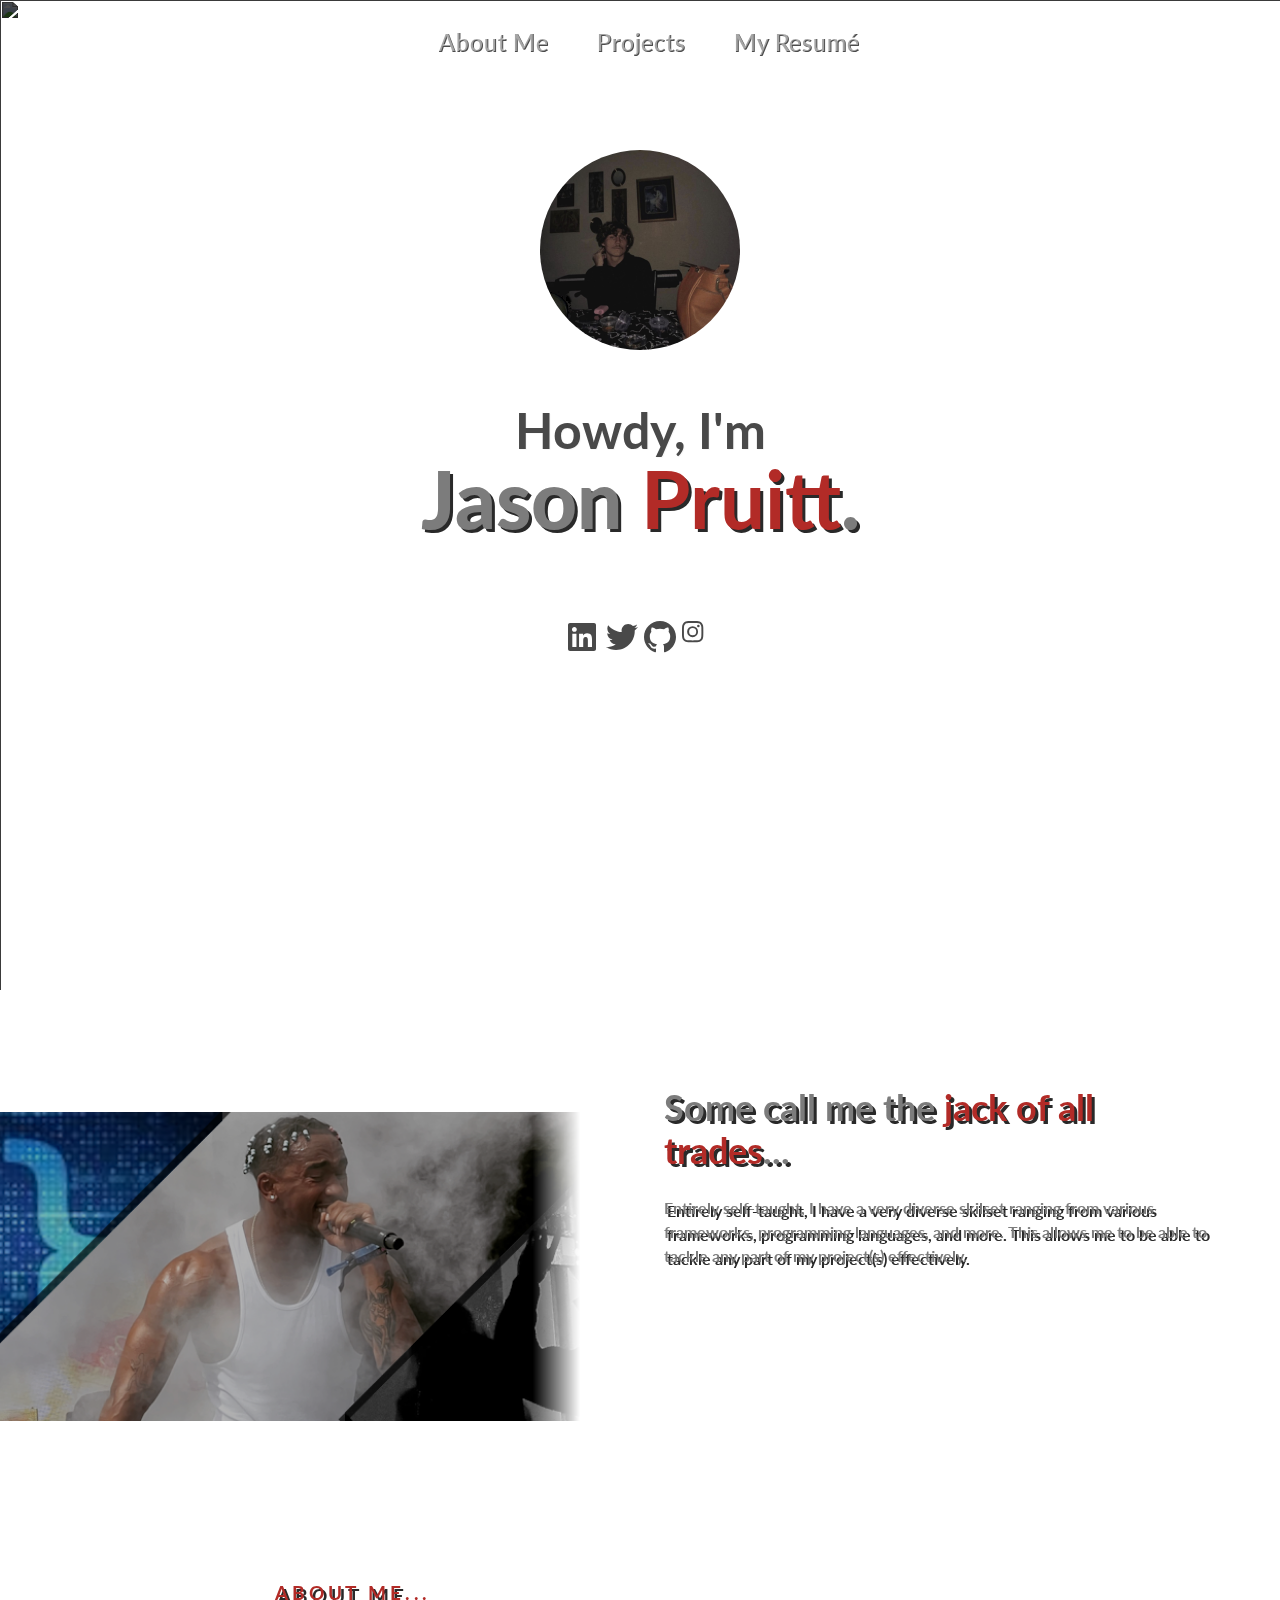
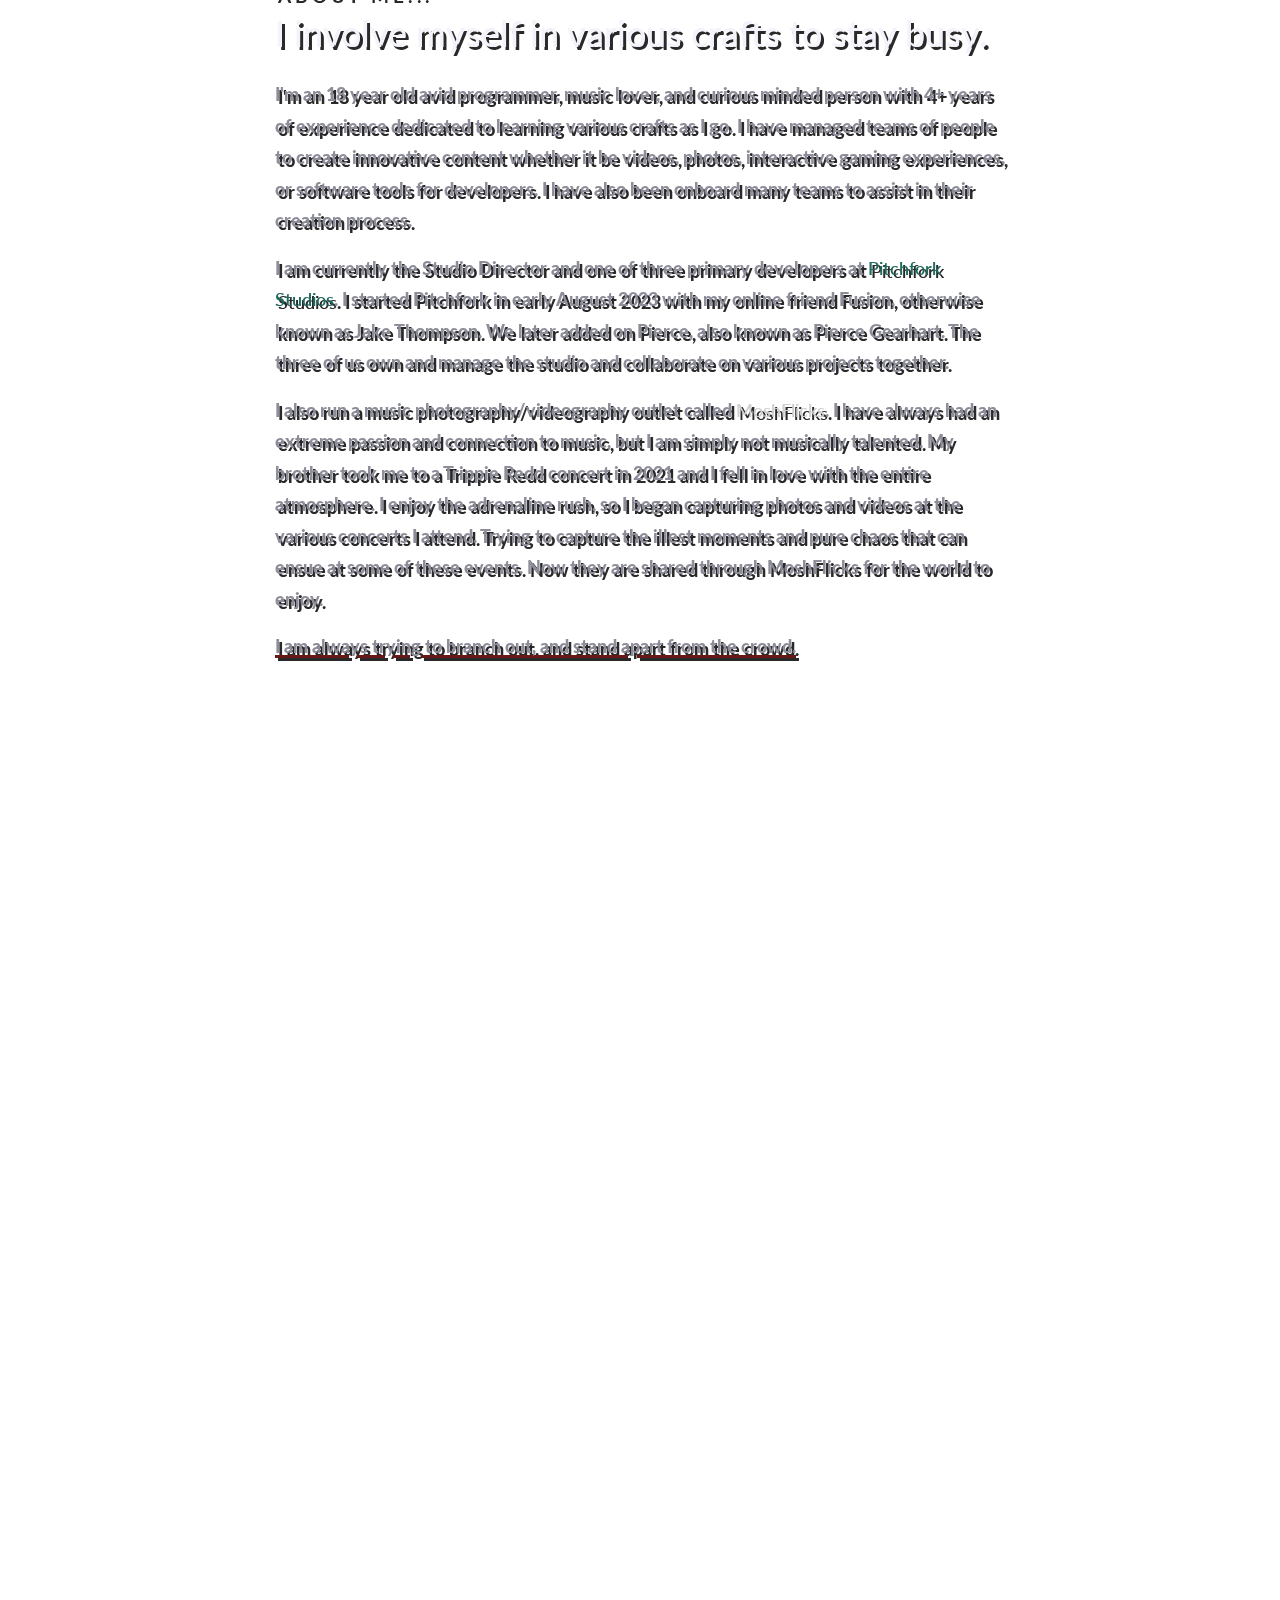
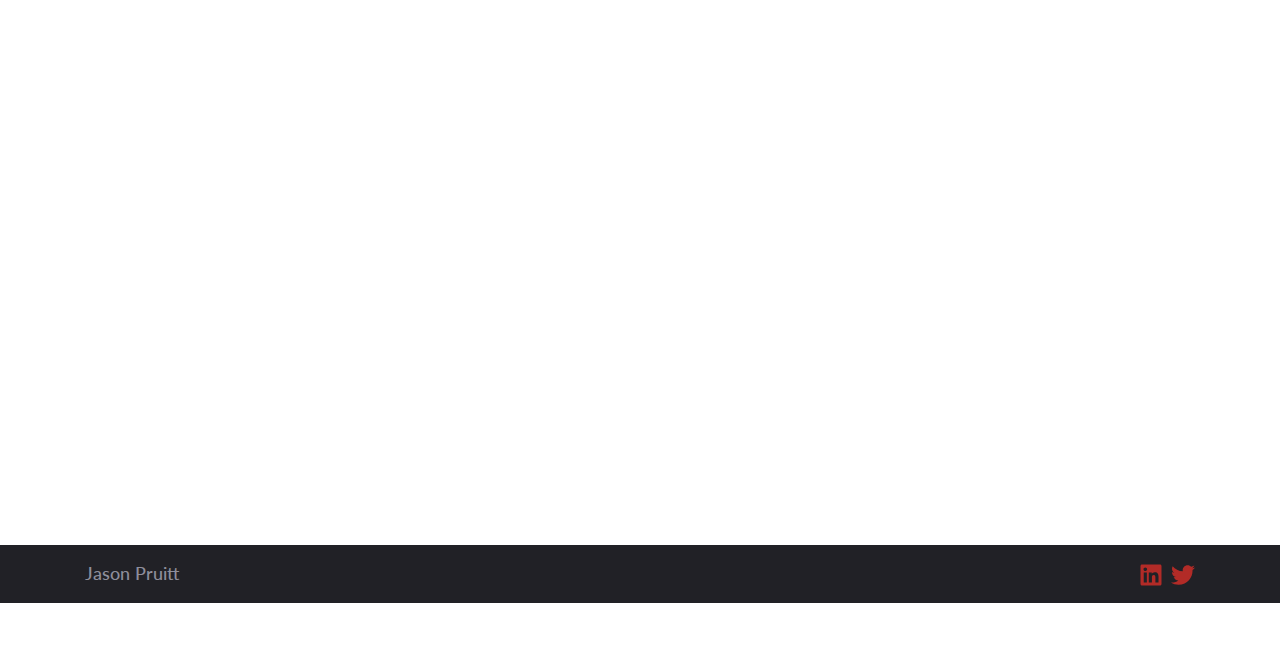
==== commit 90c4da80: "More website updates!" ====
--- a/index.html
+++ b/index.html
@@ -96,7 +96,7 @@
             <div class="container tag">
                 <div class="row justify-content-md-center">
                     <p style="margin-top: 190px"></p>
-                    <h6 style="text-shadow: 1px 1px rgb(124, 124, 124);" class="mt-3"><b><span>Have you seen my blog?</span></b></h7>
+                    <h6 style="text-shadow: 1px 1px rgb(124, 124, 124);" class="mt-3"><b><span>Have you seen the latest Pulse (blog)?</span></b></h7>
         
                 <div class="row justify-content-md-center">
                     <a class="hyper" href="#about">
@@ -144,12 +144,12 @@
             <div class="col-lg-8">
                 <h6 class="mb-2">About Me...</h6>
                 <h3>
-                    I develop innovative experiences for gamers and developers. However, I don't stop there.
+                    I involve myself in various crafts to stay busy.
                 </h3>
                 <p class="mt-4">
                     <p>I'm an 18 year old avid programmer, music lover, and curious minded person with 4+ years of experience dedicated to learning various crafts as I go. I have managed teams of people to create innovative content whether it be videos, photos, interactive gaming experiences, or software tools for developers. I have also been onboard many teams to assist in their creation process.</p>
 
-                    <p>I am currently the Studio Director and one of three primary developers at <a style="color: rgb(31, 106, 94);" href="https://pitchfork.studio">Pitchfork Studios</a>. I started Pitchfork in early August 2023 with my online friend Fusion, otherwise known as Jake Thompson. We later added on Pierce, also known as Pierce Gearhart. The three of us own and manage the studio and collaborate on various projects together.</p><p style="text-decoration: solid underline #661917 3px;">I am always trying to branch out, and stand apart from the crowd.</p>
+                    <p>I am currently the Studio Director and one of three primary developers at <a style="color: rgb(31, 106, 94);" href="https://pitchfork.studio">Pitchfork Studios</a>. I started Pitchfork in early August 2023 with my online friend Fusion, otherwise known as Jake Thompson. We later added on Pierce, also known as Pierce Gearhart. The three of us own and manage the studio and collaborate on various projects together.<p> I also run a music photography/videography outlet called <a style="color: rgb(207, 207, 207);" href="https://www.instagram.com/moshflicks/">MoshFlicks</a>. I have always had an extreme passion and connection to music, but I am simply not musically talented. My brother took me to a Trippie Redd concert in 2021 and I fell in love with the entire atmosphere. I enjoy the adrenaline rush, so I began capturing photos and videos at the various concerts I attend. Trying to capture the illest moments and pure chaos that can ensue at some of these events. Now they are shared through MoshFlicks for the world to enjoy.</p></p><p style="text-decoration: solid underline #661917 3px;">I am always trying to branch out, and stand apart from the crowd.</p>
                 </p>
             </div>
         </div>
@@ -362,36 +362,36 @@
 <section class="gallery pb-5">
     <div class="container mt-4 tag">
         <div class="row justify-content-center">
-            <h6 style="margin-top: 100px" class="mb-4">Development <b><span>Snippets</span></b></h6>
+            <h6 style="margin-top: 100px" class="mb-4">Project <b><span>Snippets</span></b></h6>
         </div>
 
         <div class="row">
             <ul>
                 <li class="gallery-list">
                     <ul class="gallery-item">
-                        <img src="gallery/sbox_bowling.gif"/>
-                        <h6>Bowling Game</h6>
+                        <img src="./assets/img/misc/placeholder.png"/>
+                        <h6>Snippet Placeholder #1</h6>
                     </ul>
                     <ul class="gallery-item">
-                        <img src="gallery/sbox_inventory.gif"/>
-                        <h6>Container inventory</h6>
+                        <img src="./assets/img/misc/placeholder.png"/>
+                        <h6>Snippet Placeholder #2</h6>
                     </ul>
                     <ul class="gallery-item">
-                        <img src="gallery/sbox_radar.gif"/>
-                        <h6>Radar In VR</h6>
+                        <img src="./assets/img/misc/placeholder.png"/>
+                        <h6>Snippet Placeholder #3</h6>
                     </ul>
     
                     <ul class="gallery-item">
-                        <img src="gallery/sbox_character_menu.gif"/>
-                        <h6>Character Creator</h6>
+                        <img src="./assets/img/misc/placeholder.png"/>
+                        <h6>Snippet Placeholder #4</h6>
                     </ul>
                     <ul class="gallery-item">
-                        <img src="gallery/sbox_movement.gif">
-                        <h6>Movement System</h6>
+                        <img src="./assets/img/misc/placeholder.png">
+                        <h6>Snippet Placeholder #5</h6>
                     </ul>
                     <ul class="gallery-item">
-                        <img src="gallery/sbox_input.gif"/>
-                        <h6>Input Hints</h6>
+                        <img src="./assets/img/misc/placeholder.png"/>
+                        <h6>Snippet Placeholder #6</h6>
                     </ul>
                 </li>
             </li>
@@ -408,10 +408,8 @@
     </div>
 
     <div class="container mt-3 tag">
-                    <!--<div class="col-lg-7 mt-4 mt-lg-0"></div>-->
         <div class="row main justify-content-center align-items-center mt-4">
             <div class="col-lg-12">
-                <!--<h6 class="mb-3">Programming Knowledge</h6>-->
                 <div class="col-lg-12">
                     <div class="mx-1">
                         <div class="row large-gap">
@@ -434,67 +432,12 @@
                                 <h4>Web</h4>
                                 <h6 class="smaller">HTML, CSS</h6>
                             </div>
-                              <!-- <table class="table table-dark">
-                                <thead>
-                                  <tr>
-                                    <th scope="col">Language</th>
-                                    <th scope="col"></th>
-                                  </tr>
-                                </thead>
-                                <tbody>
-                                  <tr>
-                                    <th scope="row">C++</th>
-                                    <td>Experience with native C++ Applications, Unreal Engine 4 and Source Engine</td>
-                                  </tr>
-                                  <tr>
-                                    <th scope="row">C#</th>
-                                    <td>Experience with native C# Applications and Unity</td>
-                                  </tr>
-                                  <tr>
-                                    <th scope="row">Lua</th>
-                                    <td>Experience with the native Lua scripting environment. Additionally, game modifications for <a href="http://gmod.facepunch.com/">Garry's Mod</a></td>
-                                  </tr>
-                                  <tr>
-                                    <th scope="row">Python</th>
-                                    <td>Experience with creating scripts to speed up development iteration time</td>
-                                  </tr>
-                                  <tr>
-                                    <th scope="row">JavaScript</th>
-                                    <td>Experience with Node, and regular JavaScript usage in web applications - as well as TypeScript superset language</td>
-                                  </tr>
-                                </tbody>
-                              </table> -->
                         </div>
                     </div>
                 </div>
             </div>
         </div>
     </div>
-    <br/>
-    <br/>
-</section>
-
-<section class="cv" id="resume">
-    <div class="container tag">
-        <div class="row justify-content-md-center">
-            <h6 style="margin-top: 100px" class="mt-3">My <b><span>RESUMÉ</span></b></h6>
-        </div>
-
-        <div class="row justify-content-md-center">
-            <a class="hyper" href="./assets/pdf/cv_v2.pdf">
-                <h7 class="mt-3">Click <b><span>HERE TO DOWNLOAD</span></b></h7>
-            </a>
-        </div>
-    </div>
-
-    <div class="container tag">
-        <div class="card-body">
-            <embed src="./assets/pdf/cv_v2.pdf#toolbar=0" type="application/pdf" width="100%" />
-        </div>
-    </div>
-
-    <br/>
-    <br/>
     <br/>
     <br/>
 </section>
@@ -503,7 +446,7 @@
     <div class="container">
         <div class="d-flex align-items-center">
             <div class="flex-grow-1">
-                <h4 class="mb-0">Tony Ferguson</h4>
+                <h4 class="mb-0">Jason Pruitt</h4>
             </div>
 
             <a class="mr-2" href="https://www.linkedin.com/in/tonyjuniorferguson/">
--- a/assets/css/style.css
+++ b/assets/css/style.css
@@ -512,6 +512,7 @@
     background-size: cover;
 
     -webkit-mask-image: linear-gradient(to left, transparent 2%, black 10%, black 70%);
+    filter: brightness(70%);
 }
 
 /* ------------------------------- */
